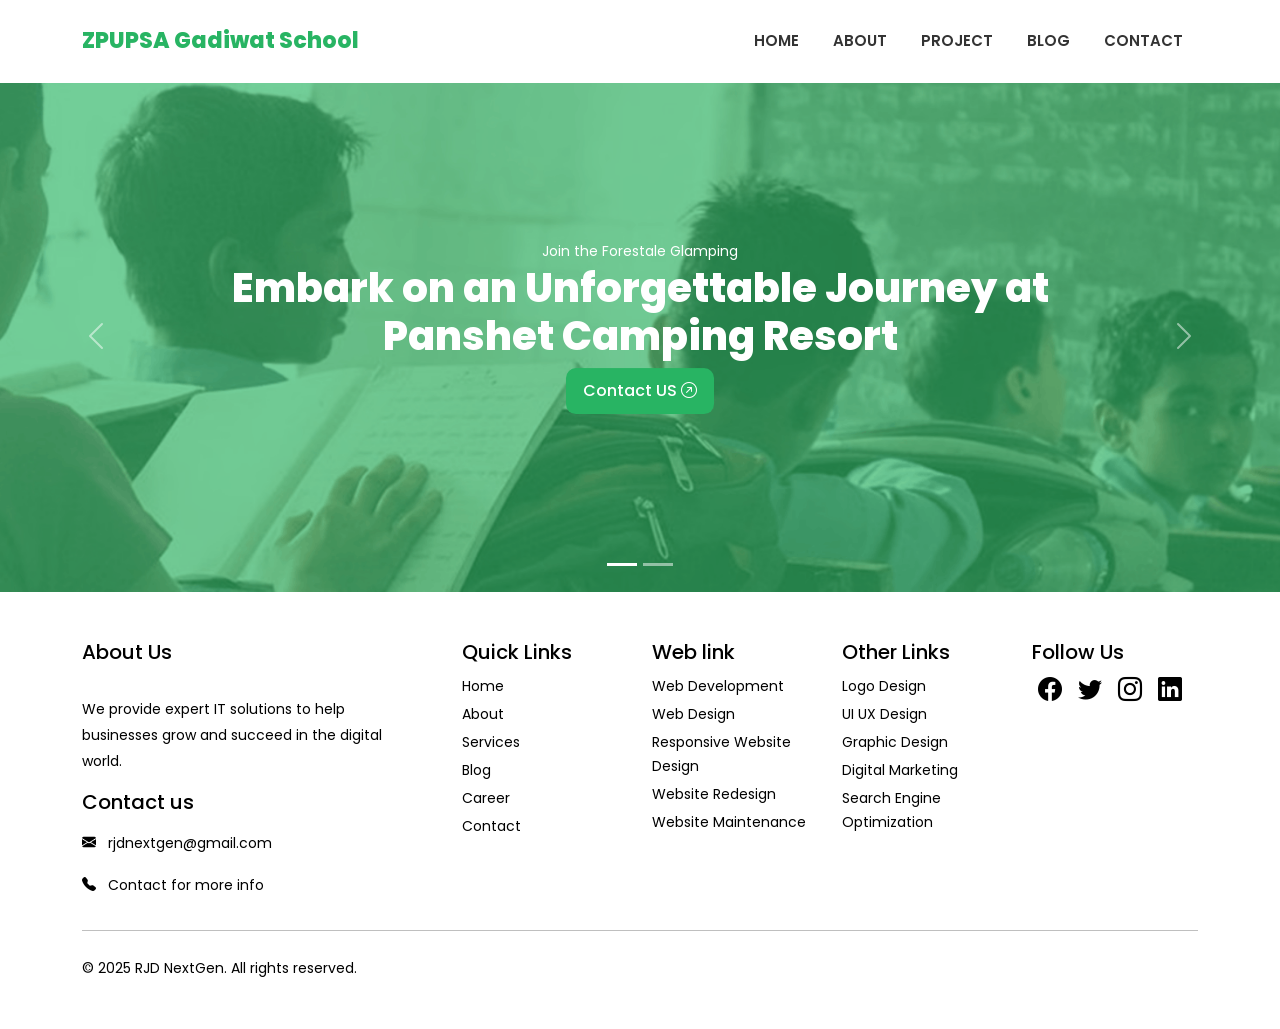
==== index.html @ d5bcd862 "index page design index page design" ====
<!DOCTYPE html>
<html lang="en">

<head>
    <meta charset="UTF-8">
    <meta name="viewport" content="width=device-width, initial-scale=1.0">

    <!-- SEO Meta Tags -->
    <title>RJD Nextgen - Creative Web Design & Development Company</title>
    <meta name="description" content="RJD Nextgen offers expert web design, development, SEO, digital marketing, and UI/UX services to grow your business online.">
    <meta name="keywords" content="RJD Nextgen, Web Design, Web Development, UI UX Design, SEO, Digital Marketing, Responsive Website, Website Redesign, Logo Design, Graphic Design">
    <meta name="author" content="RJD Nextgen">

    <!-- Open Graph Meta (Facebook, LinkedIn) -->
    <meta property="og:title" content="RJD Nextgen - Creative Web Design & Development Company">
    <meta property="og:description" content="We help brands grow online with responsive websites, SEO, and modern design.">
    <meta property="og:image" content="https://yourdomain.com/images/og-image.jpg"> <!-- Replace with actual image URL -->
    <meta property="og:url" content="https://yourdomain.com/">
    <meta property="og:type" content="website">

    <!-- Favicon (Basic) -->
    <link rel="icon" href="images/favicon.png" type="image/x-icon">
    <link href="https://cdn.jsdelivr.net/npm/bootstrap@5.0.2/dist/css/bootstrap.min.css" rel="stylesheet"
        integrity="sha384-EVSTQN3/azprG1Anm3QDgpJLIm9Nao0Yz1ztcQTwFspd3yD65VohhpuuCOmLASjC" crossorigin="anonymous">
    <link href="https://fonts.googleapis.com/css2?family=Poppins:wght@200;400;500;600;700&display=swap"
        rel="stylesheet">
    <link rel="stylesheet" href="https://cdnjs.cloudflare.com/ajax/libs/OwlCarousel2/2.3.4/assets/owl.carousel.min.css">
    <link rel="stylesheet"
        href="https://cdnjs.cloudflare.com/ajax/libs/OwlCarousel2/2.3.4/assets/owl.theme.default.min.css">
    <link rel="stylesheet" href="https://cdn.jsdelivr.net/npm/bootstrap-icons@1.11.3/font/bootstrap-icons.min.css">
    <link rel="stylesheet" href="https://cdn.jsdelivr.net/npm/bootstrap-icons/font/bootstrap-icons.css">

    <link rel="stylesheet" href="css/style.css">
    <link rel="stylesheet" href="css/header.css">
</head>

<body>
    
<header class="">
    <div class="site-mobile-menu site-navbar-target">
        <div class="site-mobile-menu-header">
            <div class="site-mobile-menu-close">
                <span class="icofont-close js-menu-toggle"></span>
            </div>
        </div>
        <div class="site-mobile-menu-body"></div>
    </div>

    <nav class="site-nav">
        <div class="container">
            <div class="">
                <div class="site-navigation">
                    <a href="index.php" class="logo pt-2 m-0 float-start">
                        <!-- <img src="images/logo.svg" alt="" width="220"> -->
                         <h3>ZPUPSA Gadiwat School</h3>
                    </a>

                    <ul class="js-clone-nav d-none d-lg-inline-block text-start site-menu float-end">
                        <li class=""><a href="index.php">Home</a></li>
                        <li class=""><a href="about.php">About</a></li>

                        <!-- <li class="has-children ">
                            <a href="#">Services</a>
                            <ul class="dropdown">
                                <li><a href="web-development.php">Web Development</a></li>
                                <li><a href="web-design.php">Web Design</a></li>
                                <li><a href="responsive-website-design.php">Responsive Website Design</a></li>
                                <li><a href="website-redesign.php">Website Redesign</a></li>
                                <li><a href="website-maintenance.php">Website Maintenance</a></li>
                                <li><a href="logo-design.php">Logo Design</a></li>
                                <li><a href="ui-ux-design.php">UI UX Design</a></li>
                                <li><a href="graphic-design.php">Graphic Design</a></li>
                                <li><a href="digital-marketing.php">Digital Marketing</a></li>
                                <li><a href="search-engine-optimization.php">Search Engine Optimization</a></li>
                            </ul>
                        </li> -->

                        <li class=""><a href="#">Project</a></li>
                        <li class=""><a href="blog.php">Blog</a></li>
                        <li class=""><a href="contact.php">Contact</a></li>
                    </ul>

                    <a href="#"
                        class="burger light me-auto float-end mt-1 site-menu-toggle js-menu-toggle d-inline-block d-lg-none"
                        data-toggle="collapse" data-target="#main-navbar">
                        <span></span>
                    </a>
                </div>
            </div>
        </div>
    </nav>
</header>




<section class="banner_section">
    <div id="carouselExampleDark" class="carousel" data-bs-ride="carousel">
        <div class="carousel-indicators">
            <button type="button" data-bs-target="#carouselExampleDark" data-bs-slide-to="0" class="active"
                aria-current="true" aria-label="Slide 1"></button>
            <button type="button" data-bs-target="#carouselExampleDark" data-bs-slide-to="1"
                aria-label="Slide 2"></button>
            
        </div>
        <div class="carousel-inner">
            <div class="carousel-item active" data-bs-interval="10000">
                <img src="images/banner1.png" class="d-block w-100" alt="Home Banner">
                <div class="carousel-caption d-none d-md-block">
                    <p class="text-white">Join the Forestale Glamping</p>
                    <h1 class="text-white">Embark on an Unforgettable Journey at Panshet Camping Resort</h1>

                    <a href="contact.php" class="btn  button_primary px-3">Contact US <i
                        class="bi bi-arrow-up-right-circle"></i></a>
                </div>
            </div>
            <div class="carousel-item" data-bs-interval="2000">
                <img src="images/banner2.png" class="d-block w-100" alt="Home Banner-1">
                <div class="carousel-caption d-none d-md-block">
                    <p class="text-white">Join the Forestale Glamping</p>
                    <h1 class="text-white">Discover Paradise at Panshet: Your Ultimate Camping Retreat</h1>
                    <a href="contact.php" class="btn  button_primary px-3">Contact US <i
                        class="bi bi-arrow-up-right-circle"></i></a>
                </div>
            </div>
        </div>
        <button class="carousel-control-prev" type="button" data-bs-target="#carouselExampleDark"
            data-bs-slide="prev">
            <span class="carousel-control-prev-icon" aria-hidden="true"></span>
            <span class="visually-hidden">Previous</span>
        </button>
        <button class="carousel-control-next" type="button" data-bs-target="#carouselExampleDark"
            data-bs-slide="next">
            <span class="carousel-control-next-icon" aria-hidden="true"></span>
            <span class="visually-hidden">Next</span>
        </button>
    </div>
</section>


<footer class="footer py-5">
    <div class="container">
        <div class="row">
            <!-- Footer Links -->
            <div class="col-lg-4 col-md-4 col-12">
                <h5>About Us</h5>
                <img src="images/logo.svg" alt="" width="220">
                <p>We provide expert IT solutions to help businesses grow and succeed in the digital world.</p>

                <h5 class="pt-3">Contact us</h5>
                <p class="py-2"><i class="bi bi-envelope-fill pe-2"></i> <a href="mailto:rjdnextgen@gmail.com">rjdnextgen@gmail.com</a>
                </p>
                <p class="py-2 pb-2"><i class="bi bi-telephone-fill pe-2"></i> <a href="tel:+91 8459999736">Contact for more info</a></p>
            </div>
            <div class="col-md-2">
                <h5>Quick Links</h5>
                <ul class="list-unstyled">
                    <li><a href="index.php">Home</a></li>
                    <li><a href="about.php">About</a></li>
                    <li><a href="services.php">Services</a></li>
                    <li><a href="blog.php">Blog</a></li>
                    <li><a href="#">Career</a></li>
                    <li><a href="contact.php">Contact</a></li>
                </ul>
            </div>
            <div class="col-md-2">
                <h5>Web link</h5>
                <ul class="list-unstyled">
                    <li><a href="web-development.php">Web Development</a></li>
                    <li><a href="web-design.php">Web Design</a></li>
                    <li><a href="responsive-website-design.php">Responsive Website Design</a></li>
                    <li><a href="website-redesign.php">Website Redesign</a></li>
                    <li><a href="website-maintenance.php">Website Maintenance</a></li>
                </ul>
            </div>
            <div class="col-md-2">
                <h5>Other Links</h5>
                <ul class="list-unstyled">
                    <li><a href="logo-design.php">Logo Design</a></li>
                    <li><a href="ui-ux-design.php">UI UX Design</a></li>
                    <li><a href="graphic-design.php">Graphic Design</a></li>
                    <li><a href="digital-marketing.php">Digital Marketing</a></li>
                    <li><a href="search-engine-optimization.php">Search Engine Optimization</a></li>
                </ul>
            </div>
            <!-- Social Media Icons -->
            <div class="col-lg-2 col-md-4 col-12">
                <h5>Follow Us</h5>
                <div class="social-icons">
                    <a href="https://www.facebook.com/profile.php?id=61575865891810" target="_blank"><i class="bi bi-facebook"></i></a>
                    <a href="#"><i class="bi bi-twitter"></i></a>
                    <a href="#" target="_blank"><i class="bi bi-instagram"></i></a>
                    <a href="https://www.linkedin.com/company/107048360/" target="_blank"><i class="bi bi-linkedin"></i></a>
                </div>
            </div>
        </div>
        <hr class="my-4">
        <p class="mb-0">&copy; 2025 RJD NextGen. All rights reserved.</p>
    </div>
</footer>
<a id="button" class="bi bi-chevron-double-up d-lg-block d-none show" style="text-decoration: none;"></a>
<!-- Preloader -->
<div id="overlayer"></div>
<div class="loader">
    <div class="spinner-border" role="status">
        <span class="visually-hidden">Loading...</span>
    </div>
</div>

<div class="rigth-button"><a class="btn w-100 text-white" href="https://wa.me/8087771333?text=Hello%20RJD%20Nextgen">Whatsapp</a><a href="tel:8459999736" class="w-100"><button type="button" class="btn btn-dark">Call
        us</button></a></div>


<!--End of Tawk.to Script-->


<!--End of Tawk.to Script-->

<script src="https://cdn.jsdelivr.net/npm/@popperjs/core@2.9.2/dist/umd/popper.min.js"
    integrity="sha384-IQsoLXl5PILFhosVNubq5LC7Qb9DXgDA9i+tQ8Zj3iwWAwPtgFTxbJ8NT4GN1R8p"
    crossorigin="anonymous"></script>
<script src="https://cdn.jsdelivr.net/npm/bootstrap@5.0.2/dist/js/bootstrap.min.js"
    integrity="sha384-cVKIPhGWiC2Al4u+LWgxfKTRIcfu0JTxR+EQDz/bgldoEyl4H0zUF0QKbrJ0EcQF"
    crossorigin="anonymous"></script>
<script src="https://cdnjs.cloudflare.com/ajax/libs/jquery/3.6.0/jquery.min.js"></script>
<script src="https://cdnjs.cloudflare.com/ajax/libs/OwlCarousel2/2.3.4/owl.carousel.min.js"></script>
<script src="https://cdnjs.cloudflare.com/ajax/libs/waypoints/4.0.1/jquery.waypoints.min.js"></script>

<script src="https://cdnjs.cloudflare.com/ajax/libs/waypoints/4.0.1/jquery.waypoints.min.js"></script>
<script src="https://unpkg.com/aos@2.3.1/dist/aos.js"></script>

<script type="text/javascript" src="js/counter.js"></script>
<script src="js/main.js"></script>
<script src="js/navbar.js"></script>

<script>
    AOS.init();
</script>
</body>

</html>
---- css/style.css ----
* {
    padding: 0;
    margin: 0;
    box-sizing: border-box;
}

body {
    font-family: "Poppins", sans-serif;
}

p {
    margin-bottom: 0;
    line-height: 26px;
}


section .highlight {
    color: var(--heading-color);
    font-size: 36px;
    font-weight: bold;
}

section h2 {
    font-size: 36px;
    font-weight: bold;
    color: #333;
}

:root {
    --primary-color: #28B463;
    --secondary-color: #F39C12;
    --text-color: #333;
    --bg-color: #f5f5f5;
    --heading-color: #F39C12;
}

.color_primary {
    color: var(--primary-color);
}

section a {
    color: var(--primary-color);
    font-weight: 500;
}

section a:hover {
    color: var(--text-color);
    font-weight: 500;
}
.site-navigation a{
    text-decoration: none;
    color: #28B463;
}

.site-navigation a h3{

    font-size:22px;
    font-weight: 800;
    
}



.button_primary {
    border-radius: 10px;
    background: var(--primary-color);
    color: #fff !important;
    padding: 10px 20px;
    font-weight: 500;
}

.button_primary:hover {
    background: #333;
    color: #fff !important;
    padding: 10px 20px;
    font-weight: 500;
}


.banner_section {
    background-color: #ffffff;
    padding-top: 80px;
}

.carousel-caption {
    top: 50%;
    transform: translateY(-50%);
  }

.banner_section h1 {
    font-size: 40px;
    font-weight: 800;
}

.banner_section span {
    color: #28B463;
}

.banner_section p {
    font-size: 14px;
}

.owl-item {
    height: 500px;
    display: flex;
    align-items: end;
    border-radius: 100px 100px 0 0;
}


.section_counter span {
    color: #333;
}

.section_counter .bi {
    color: var(--heading-color);
}

.section_counter .count {
    font-size: 90px;
    font-weight: 200;
}

.section_counter p {
    font-size: 18px;
}

.section_counter .border_left {
    border-left: 2px solid #ddd;
    padding: 0 80px;
}

.section_counter .bi {
    font-size: 50px;
}

.section_counter .border_left {
    justify-content: center;
}


.section_counter .count {
    line-height: 1;
}

.section_counter p {
    text-transform: capitalize;
    text-align: center;
}

.section_service img {
    object-fit: cover;
    height: 300px;
    width: 100%;
}

.section_why_choose_us {
    background: #0a223c;
    color: #fff;
}


.section_why_choose_us p {
    font-size: 16px;
}


.left_class {
    padding: 0 0 0 28px;
}


.section_why_choose_us .section-title span {
    color: var(--primary-color);
}

.section_why_choose_us .platform-box {
    background: rgba(255, 255, 255, 0.05);
    padding: 30px;
    text-align: center;
    border-radius: 10px;
    border: 2px solid rgba(255, 255, 255, 0.2);
    transition: 0.3s;
}

.section_why_choose_us .platform-box i {
    font-size: 40px;
    color: var(--primary-color);
    margin-bottom: 10px;
}

.section_why_choose_us .platform-box h4 {
    font-size: 20px;
}

.section_why_choose_us .platform-box p {
    font-size: 14px;
    color: #fff;
}

.section_why_choose_us .platform-box:hover {
    background: var(--primary-color);
    color: #fff;
    transform: scale(1.05);
}

.section_why_choose_us .platform-box:hover i {
    color: #fff;
}

.section_why_choose_us .highlight-box {
    background: var(--primary-color);
    color: #fff;
}

.section_why_choose_us .highlight-box i {
    color: #fff;
}

.section_project img {
    height: 600px;
    width: 100%;
    object-fit: cover;
}

.section_project h4 {
    font-size: 28px;
    font-weight: 400 !important;
}

.section_project .latest-tag {
    background: #f1f1f1;
    font-size: 12px;
    padding: 5px 10px;
    border-radius: 10px;
    display: inline-block;
    margin-bottom: 10px;
}

.section_project .project-card {
    border-radius: 10px;
    margin: 0 30px;
}

.section_project .project-img {
    border-radius: 10px;
    width: 100%;
}



.section_testimonial {
    background-color: #faf4ea;
    font-family: Arial, sans-serif;
}


.section_testimonial .testimonial-card {
    padding: 20px;
    border-radius: 10px;
    display: flex;
    align-items: center;
    gap: 15px;
    margin-bottom: 15px;
    border: 1px solid var(--primary-color);
}

.section_testimonial .testimonial-card:hover {
    background: var(--primary-color);
    color: #fff !important;

}

.section_testimonial .testimonial-img {
    width: 60px;
    height: 60px;
    border-radius: 10px;
    object-fit: cover;
}

.section_testimonial .quote-icon {
    background: #fff;
    padding: 8px;
    border-radius: 50%;
}

.section_testimonial .rating-card {
    background: #fff;
    padding: 15px;
    border-radius: 10px;
    width: 200px;
    text-align: center;
    box-shadow: 0 2px 5px rgba(0, 0, 0, 0.1);
}

.section_testimonial .rating-card img {
    width: 30px;
}

.section_testimonial .rating-card .stars {
    color: #ffcc00;
}

.section_blog {
    background-color: #fff;
    color: #000000;
    font-family: Arial, sans-serif;
}

.section_blog .badge-custom {
    background: rgba(255, 255, 255, 0.1);
    padding: 6px 12px;
    border-radius: 20px;
    font-size: 14px;
}

.section_blog .news-card {
    background: rgba(255, 255, 255, 0.1);
    border-radius: 10px;
    padding: 20px;
    display: flex;
    align-items: center;
    gap: 15px;
    ` margin-bottom: 15px;
}

.section_blog .news-card img {
    width: 100%;
    border-radius: 10px;
}

.section_blog .btn-custom {
    background: #007bff;
    color: #000000;
    border-radius: 20px;
    padding: 8px 16px;
    text-decoration: none;
}

.section_blog .btn-custom:hover {
    background: #0056b3;
}

.section_faq {
    background: #0a223c;
}

.section_faq .accordion-item {
    margin: 10px 0;
    border-radius: 4px;
    border: 1px solid rgba(255, 255, 255, 0.2);
    transition: 0.3s;
    background: rgba(255, 255, 255, 0.05) !important;
}

.section_faq .accordion-button {
    color: #ffffff;
    background-color: rgba(255, 255, 255, 0.05);
    box-shadow: inset 0 -1px 0 rgba(0, 0, 0, .125);
    font-size: 18px;
    font-weight: 400;
}

.accordion-button:not(.collapsed) {
    color: #ffffff;
    background-color: var(--primary-color);
    box-shadow: inset 0 -1px 0 rgba(0, 0, 0, .125);
}

.section_faq .accordion-body {
    color: #fff;
    font-size: 16px;
    font-weight: 200;
}

.section_faq .accordion-button::after {
    background-image: url("data:image/svg+xml,%3csvg xmlns='http://www.w3.org/2000/svg' viewBox='0 0 16 16' fill='currentColor'%3e%3cpath fill-rule='evenodd' d='M1.646 4.646a.5.5 0 0 1 .708 0L8 10.293l5.646-5.647a.5.5 0 0 1 .708.708l-6 6a.5.5 0 0 1-.708 0l-6-6a.5.5 0 0 1 0-.708z'/%3e%3c/svg%3e");
    transition: transform 0.3s ease;
    filter: invert(1);
    /* Makes the icon white */
}

.section_faq .accordion-button:not(.collapsed)::after {
    transform: rotate(180deg);
}

.footer {
    background-color: #ffffff;
    color: rgb(0, 0, 0);
    padding: 40px 0;
}

.footer a {
    color: rgb(0, 0, 0);
    text-decoration: none;
    font-size: 14px;
}

.footer a:hover {
    color: #f39c12;
}

.footer .list-unstyled li {
    padding: 2px 0;
}

.social-icons a {
    font-size: 24px;
    margin: 0 6px;
}

.footer p {
    font-size: 14px;
    padding-right: 20px;
}


/* ---------------------top---------------------------- */
#button {
    display: inline-block;
    background-color: var(--heading-color);
    width: 43px;
    height: 35px;
    text-align: center;
    border-radius: 4px;
    position: fixed;
    bottom: 40px;
    right: 24px;
    transition: background-color .3s,
        opacity .5s, visibility .5s;
    opacity: 0;
    visibility: hidden;
    z-index: 1000;
    color: #FFF;
}

.bi-chevron-double-up::before {
    margin-top: 10px;
}

#button:hover {
    cursor: pointer;
    background: #000;
    color: #fff;
}

#button:active {
    background-color: #ffffff;
}

#button.show {
    opacity: 1;
    visibility: visible;
}


#overlayer {
    width: 100%;
    height: 100%;
    position: fixed;
    z-index: 7100;
    background: #fff;
    top: 0;
    left: 0;
    right: 0;
    bottom: 0;
}

.loader {
    z-index: 7700;
    position: fixed;
    top: 50%;
    left: 50%;
    -webkit-transform: translate(-50%, -50%);
    -ms-transform: translate(-50%, -50%);
    transform: translate(-50%, -50%);
}


@-webkit-keyframes spinner-border {
    to {
        -webkit-transform: rotate(360deg)
            /* rtl:ignore */
        ;
        transform: rotate(360deg)
            /* rtl:ignore */
        ;
    }
}

@keyframes spinner-border {
    to {
        -webkit-transform: rotate(360deg)
            /* rtl:ignore */
        ;
        transform: rotate(360deg)
            /* rtl:ignore */
        ;
    }
}

.spinner-border {
    display: inline-block;
    width: 40px;
    height: 40px;
    vertical-align: -0.125em;
    border: 0.25em solid var(--primary-color);
    border-right-color: transparent;
    border-radius: 50%;
    -webkit-animation: 0.75s linear infinite spinner-border;
    animation: 0.75s linear infinite spinner-border;
}

.spinner-border-sm {
    width: 1rem;
    height: 1rem;
    border-width: 0.2em;
}

@-webkit-keyframes spinner-grow {
    0% {
        -webkit-transform: scale(0);
        transform: scale(0);
    }

    50% {
        opacity: 1;
        -webkit-transform: none;
        transform: none;
    }
}

@keyframes spinner-grow {
    0% {
        -webkit-transform: scale(0);
        transform: scale(0);
    }

    50% {
        opacity: 1;
        -webkit-transform: none;
        transform: none;
    }
}



/* .rigth-button {
    position: fixed;
    right: 0;
    top: 50%;
    transform: rotate(90deg);
    z-index: 9999999;
    background:var(--primary-color)
}

.rigth-button button {
    position: absolute;
    width: max-content;
    color: #fff;
    background: #000;
    font-weight: 600
} */

.rigth-button a {
    display: none
}

@media(max-width:1024px) {
    section h2 {
        font-size: 30px;
    }

    section .highlight {
        font-size: 30px;
    }

    .section_counter .border_left {
        justify-content: center;
    }

    .section_project .project-card {
        margin: 0px;
    }

    .section_counter .count {
        font-size: 50px;
        line-height: 1;
    }

    .section_counter .bi {
        font-size: 30px;
    }

    .section_counter p {
        font-size: 14px;
        text-transform: capitalize;
        text-align: center;
    }

    .section_counter .border_left {
        border-left: unset !important;
    }
    
}

@media(max-width:991px) {
    .rigth-button {
        display: flex
    }

 
    .rigth-button {
        position: fixed;
        right: 0;
        bottom: 0;
        top: unset;
        background:var(--primary-color);
        width: 100%;
        transform: unset;
        z-index: 99999
    }

    .rigth-button button {
        position: unset;
        width: 100%;
        border-radius: 0
    }

    .rigth-button a {
        display: unset
    }
}
@media(max-width:768px) {

    section h2 {
        font-size: 24px;
    }

    .section_counter .border_left {
        padding: 0 10px;
    }


    .left_class {
        padding: unset;
    }

    .banner_section h1 {
        font-size: 24px;
    }

    .owl-item {
        display: flex;
        align-items: unset;
        width: 100%;
    }

    .section_blog .news-card {
        padding: 20px 0;
        margin: 20px 0;
        display: block;
    }

    .news-card img {
        width: 100% !important;
    }

    .section_testimonial .rating-card {
        width: 100%;
    }

    .section_project img {
        object-fit: unset;
    }
    .rigth-button {
        position: fixed;
        right: 0;
        bottom: 0;
        top: unset;
        background :var(--primary-color);
        width: 100%;
        transform: unset;
        z-index: 99999
    }

    .rigth-button button {
        position: unset;
        width: 100%;
        border-radius: 0
    }

}
---- css/header.css ----
header {
    position: absolute;
    z-index: 999;
    width: 100%;

}

.animateHeader{
    animation: sdb05 1.8s;
    box-shadow: 2px 0px 8px 1px #e7a4d6a6;
    }
    @keyframes sdb05 {
    0% {
    transform: translateY(-60px);
    }
    100% {
    transform: translateY(0);
    }
    }
    
.header-fixed {
    position: fixed;
    top: 0;
    left: 0;
    width: 100%;
    box-shadow: 0 8px 6px -6px rgb(0 0 0 / 20%);
    z-index: 999;
    background: #fff;
}
.header-fixed .site-nav{
    box-shadow: 0 8px 6px -6px rgba(254, 200, 120, 0.2);
} 


.nav {
    display: -webkit-box;
    display: -ms-flexbox;
    display: flex;
    -ms-flex-wrap: wrap;
    flex-wrap: wrap;
    padding-left: 0;
    margin-bottom: 0;
    list-style: none;
}

.nav-link {
    display: block;
    padding: 0.5rem 1rem;
    color: #00204a;
    text-decoration: none;
    -webkit-transition: color 0.15s ease-in-out, background-color 0.15s ease-in-out, border-color 0.15s ease-in-out;
    -o-transition: color 0.15s ease-in-out, background-color 0.15s ease-in-out, border-color 0.15s ease-in-out;
    transition: color 0.15s ease-in-out, background-color 0.15s ease-in-out, border-color 0.15s ease-in-out;
}

@media (prefers-reduced-motion: reduce) {
    .nav-link {
        -webkit-transition: none;
        -o-transition: none;
        transition: none;
    }
}

.nav-link:hover,
.nav-link:focus {
    color: #001a3b;
}

.nav-link.disabled {
    color: #6c757d;
    pointer-events: none;
    cursor: default;
}

.nav-tabs {
    border-bottom: 1px solid #dee2e6;
}

.nav-tabs .nav-link {
    margin-bottom: -1px;
    background: none;
    border: 1px solid transparent;
    border-top-left-radius: 0.25rem;
    border-top-right-radius: 0.25rem;
}

.nav-tabs .nav-link:hover,
.nav-tabs .nav-link:focus {
    border-color: #e9ecef #e9ecef #dee2e6;
    isolation: isolate;
}

.nav-tabs .nav-link.disabled {
    color: #6c757d;
    background-color: transparent;
    border-color: transparent;
}

.nav-tabs .nav-link.active,
.nav-tabs .nav-item.show .nav-link {
    color: #495057;
    background-color: #fff;
    border-color: #dee2e6 #dee2e6 #fff;
}

.nav-tabs .dropdown-menu {
    margin-top: -1px;
    border-top-left-radius: 0;
    border-top-right-radius: 0;
}

.nav-pills .nav-link {
    background: none;
    border: 0;
    border-radius: 0.25rem;
}

.nav-pills .nav-link.active,
.nav-pills .show>.nav-link {
    color: #fff;
    background-color: #00204a;
}

.nav-fill>.nav-link,
.nav-fill .nav-item {
    -webkit-box-flex: 1;
    -ms-flex: 1 1 auto;
    flex: 1 1 auto;
    text-align: center;
}

.nav-justified>.nav-link,
.nav-justified .nav-item {
    -ms-flex-preferred-size: 0;
    flex-basis: 0;
    -webkit-box-flex: 1;
    -ms-flex-positive: 1;
    flex-grow: 1;
    text-align: center;
}

.nav-fill .nav-item .nav-link,
.nav-justified .nav-item .nav-link {
    width: 100%;
}

.tab-content>.tab-pane {
    display: none;
}

.tab-content>.active {
    display: block;
}

.navbar {
    position: relative;
    display: -webkit-box;
    display: -ms-flexbox;
    display: flex;
    -ms-flex-wrap: wrap;
    flex-wrap: wrap;
    -webkit-box-align: center;
    -ms-flex-align: center;
    align-items: center;
    -webkit-box-pack: justify;
    -ms-flex-pack: justify;
    justify-content: space-between;
    padding-top: 0.5rem;
    padding-bottom: 0.5rem;
}

.navbar>.container,
.navbar>.container-fluid,
.navbar>.container-sm,
.navbar>.container-md,
.navbar>.container-lg,
.navbar>.container-xl,
.navbar>.container-xxl {
    display: -webkit-box;
    display: -ms-flexbox;
    display: flex;
    -ms-flex-wrap: inherit;
    flex-wrap: inherit;
    -webkit-box-align: center;
    -ms-flex-align: center;
    align-items: center;
    -webkit-box-pack: justify;
    -ms-flex-pack: justify;
    justify-content: space-between;
}

.navbar-brand {
    padding-top: 0.3125rem;
    padding-bottom: 0.3125rem;
    margin-right: 1rem;
    font-size: 1.25rem;
    text-decoration: none;
    white-space: nowrap;
}

.navbar-nav {
    display: -webkit-box;
    display: -ms-flexbox;
    display: flex;
    -webkit-box-orient: vertical;
    -webkit-box-direction: normal;
    -ms-flex-direction: column;
    flex-direction: column;
    padding-left: 0;
    margin-bottom: 0;
    list-style: none;
}

.navbar-nav .nav-link {
    padding-right: 0;
    padding-left: 0;
}

.navbar-nav .dropdown-menu {
    position: static;
}

.navbar-text {
    padding-top: 0.5rem;
    padding-bottom: 0.5rem;
}

.navbar-collapse {
    -ms-flex-preferred-size: 100%;
    flex-basis: 100%;
    -webkit-box-flex: 1;
    -ms-flex-positive: 1;
    flex-grow: 1;
    -webkit-box-align: center;
    -ms-flex-align: center;
    align-items: center;
}

.navbar-toggler {
    padding: 0.25rem 0.75rem;
    font-size: 1.25rem;
    line-height: 1;
    background-color: transparent;
    border: 1px solid transparent;
    border-radius: 0.25rem;
    -webkit-transition: -webkit-box-shadow 0.15s ease-in-out;
    transition: -webkit-box-shadow 0.15s ease-in-out;
    -o-transition: box-shadow 0.15s ease-in-out;
    transition: box-shadow 0.15s ease-in-out;
    transition: box-shadow 0.15s ease-in-out, -webkit-box-shadow 0.15s ease-in-out;
}

@media (prefers-reduced-motion: reduce) {
    .navbar-toggler {
        -webkit-transition: none;
        -o-transition: none;
        transition: none;
    }
}

.navbar-toggler:hover {
    text-decoration: none;
}

.navbar-toggler:focus {
    text-decoration: none;
    outline: 0;
    -webkit-box-shadow: 0 0 0 0.25rem;
    box-shadow: 0 0 0 0.25rem;
}

.navbar-toggler-icon {
    display: inline-block;
    width: 1.5em;
    height: 1.5em;
    vertical-align: middle;
    background-repeat: no-repeat;
    background-position: center;
    background-size: 100%;
}

.navbar-nav-scroll {
    max-height: var(--bs-scroll-height, 75vh);
    overflow-y: auto;
}

@media (min-width: 576px) {
    .navbar-expand-sm {
        -ms-flex-wrap: nowrap;
        flex-wrap: nowrap;
        -webkit-box-pack: start;
        -ms-flex-pack: start;
        justify-content: flex-start;
    }

    .navbar-expand-sm .navbar-nav {
        -webkit-box-orient: horizontal;
        -webkit-box-direction: normal;
        -ms-flex-direction: row;
        flex-direction: row;
    }

    .navbar-expand-sm .navbar-nav .dropdown-menu {
        position: absolute;
    }

    .navbar-expand-sm .navbar-nav .nav-link {
        padding-right: 0.5rem;
        padding-left: 0.5rem;
    }

    .navbar-expand-sm .navbar-nav-scroll {
        overflow: visible;
    }

    .navbar-expand-sm .navbar-collapse {
        display: -webkit-box !important;
        display: -ms-flexbox !important;
        display: flex !important;
        -ms-flex-preferred-size: auto;
        flex-basis: auto;
    }

    .navbar-expand-sm .navbar-toggler {
        display: none;
    }

    .navbar-expand-sm .offcanvas-header {
        display: none;
    }

    .navbar-expand-sm .offcanvas {
        position: inherit;
        bottom: 0;
        z-index: 1000;
        -webkit-box-flex: 1;
        -ms-flex-positive: 1;
        flex-grow: 1;
        visibility: visible !important;
        background-color: transparent;
        border-right: 0;
        border-left: 0;
        -webkit-transition: none;
        -o-transition: none;
        transition: none;
        -webkit-transform: none;
        -ms-transform: none;
        transform: none;
    }

    .navbar-expand-sm .offcanvas-top,
    .navbar-expand-sm .offcanvas-bottom {
        height: auto;
        border-top: 0;
        border-bottom: 0;
    }

    .navbar-expand-sm .offcanvas-body {
        display: -webkit-box;
        display: -ms-flexbox;
        display: flex;
        -webkit-box-flex: 0;
        -ms-flex-positive: 0;
        flex-grow: 0;
        padding: 0;
        overflow-y: visible;
    }
}

@media (min-width: 768px) {
    .navbar-expand-md {
        -ms-flex-wrap: nowrap;
        flex-wrap: nowrap;
        -webkit-box-pack: start;
        -ms-flex-pack: start;
        justify-content: flex-start;
    }

    .navbar-expand-md .navbar-nav {
        -webkit-box-orient: horizontal;
        -webkit-box-direction: normal;
        -ms-flex-direction: row;
        flex-direction: row;
    }

    .navbar-expand-md .navbar-nav .dropdown-menu {
        position: absolute;
    }

    .navbar-expand-md .navbar-nav .nav-link {
        padding-right: 0.5rem;
        padding-left: 0.5rem;
    }

    .navbar-expand-md .navbar-nav-scroll {
        overflow: visible;
    }

    .navbar-expand-md .navbar-collapse {
        display: -webkit-box !important;
        display: -ms-flexbox !important;
        display: flex !important;
        -ms-flex-preferred-size: auto;
        flex-basis: auto;
    }

    .navbar-expand-md .navbar-toggler {
        display: none;
    }

    .navbar-expand-md .offcanvas-header {
        display: none;
    }

    .navbar-expand-md .offcanvas {
        position: inherit;
        bottom: 0;
        z-index: 1000;
        -webkit-box-flex: 1;
        -ms-flex-positive: 1;
        flex-grow: 1;
        visibility: visible !important;
        background-color: transparent;
        border-right: 0;
        border-left: 0;
        -webkit-transition: none;
        -o-transition: none;
        transition: none;
        -webkit-transform: none;
        -ms-transform: none;
        transform: none;
    }

    .navbar-expand-md .offcanvas-top,
    .navbar-expand-md .offcanvas-bottom {
        height: auto;
        border-top: 0;
        border-bottom: 0;
    }

    .navbar-expand-md .offcanvas-body {
        display: -webkit-box;
        display: -ms-flexbox;
        display: flex;
        -webkit-box-flex: 0;
        -ms-flex-positive: 0;
        flex-grow: 0;
        padding: 0;
        overflow-y: visible;
    }
}

@media (min-width: 992px) {
    .navbar-expand-lg {
        -ms-flex-wrap: nowrap;
        flex-wrap: nowrap;
        -webkit-box-pack: start;
        -ms-flex-pack: start;
        justify-content: flex-start;
    }

    .navbar-expand-lg .navbar-nav {
        -webkit-box-orient: horizontal;
        -webkit-box-direction: normal;
        -ms-flex-direction: row;
        flex-direction: row;
    }

    .navbar-expand-lg .navbar-nav .dropdown-menu {
        position: absolute;
    }

    .navbar-expand-lg .navbar-nav .nav-link {
        padding-right: 0.5rem;
        padding-left: 0.5rem;
    }

    .navbar-expand-lg .navbar-nav-scroll {
        overflow: visible;
    }

    .navbar-expand-lg .navbar-collapse {
        display: -webkit-box !important;
        display: -ms-flexbox !important;
        display: flex !important;
        -ms-flex-preferred-size: auto;
        flex-basis: auto;
    }

    .navbar-expand-lg .navbar-toggler {
        display: none;
    }

    .navbar-expand-lg .offcanvas-header {
        display: none;
    }

    .navbar-expand-lg .offcanvas {
        position: inherit;
        bottom: 0;
        z-index: 1000;
        -webkit-box-flex: 1;
        -ms-flex-positive: 1;
        flex-grow: 1;
        visibility: visible !important;
        background-color: transparent;
        border-right: 0;
        border-left: 0;
        -webkit-transition: none;
        -o-transition: none;
        transition: none;
        -webkit-transform: none;
        -ms-transform: none;
        transform: none;
    }

    .navbar-expand-lg .offcanvas-top,
    .navbar-expand-lg .offcanvas-bottom {
        height: auto;
        border-top: 0;
        border-bottom: 0;
    }

    .navbar-expand-lg .offcanvas-body {
        display: -webkit-box;
        display: -ms-flexbox;
        display: flex;
        -webkit-box-flex: 0;
        -ms-flex-positive: 0;
        flex-grow: 0;
        padding: 0;
        overflow-y: visible;
    }
}

@media (min-width: 1200px) {
    .navbar-expand-xl {
        -ms-flex-wrap: nowrap;
        flex-wrap: nowrap;
        -webkit-box-pack: start;
        -ms-flex-pack: start;
        justify-content: flex-start;
    }

    .navbar-expand-xl .navbar-nav {
        -webkit-box-orient: horizontal;
        -webkit-box-direction: normal;
        -ms-flex-direction: row;
        flex-direction: row;
    }

    .navbar-expand-xl .navbar-nav .dropdown-menu {
        position: absolute;
    }

    .navbar-expand-xl .navbar-nav .nav-link {
        padding-right: 0.5rem;
        padding-left: 0.5rem;
    }

    .navbar-expand-xl .navbar-nav-scroll {
        overflow: visible;
    }

    .navbar-expand-xl .navbar-collapse {
        display: -webkit-box !important;
        display: -ms-flexbox !important;
        display: flex !important;
        -ms-flex-preferred-size: auto;
        flex-basis: auto;
    }

    .navbar-expand-xl .navbar-toggler {
        display: none;
    }

    .navbar-expand-xl .offcanvas-header {
        display: none;
    }

    .navbar-expand-xl .offcanvas {
        position: inherit;
        bottom: 0;
        z-index: 1000;
        -webkit-box-flex: 1;
        -ms-flex-positive: 1;
        flex-grow: 1;
        visibility: visible !important;
        background-color: transparent;
        border-right: 0;
        border-left: 0;
        -webkit-transition: none;
        -o-transition: none;
        transition: none;
        -webkit-transform: none;
        -ms-transform: none;
        transform: none;
    }

    .navbar-expand-xl .offcanvas-top,
    .navbar-expand-xl .offcanvas-bottom {
        height: auto;
        border-top: 0;
        border-bottom: 0;
    }

    .navbar-expand-xl .offcanvas-body {
        display: -webkit-box;
        display: -ms-flexbox;
        display: flex;
        -webkit-box-flex: 0;
        -ms-flex-positive: 0;
        flex-grow: 0;
        padding: 0;
        overflow-y: visible;
    }
}

@media (min-width: 1400px) {
    .navbar-expand-xxl {
        -ms-flex-wrap: nowrap;
        flex-wrap: nowrap;
        -webkit-box-pack: start;
        -ms-flex-pack: start;
        justify-content: flex-start;
    }

    .navbar-expand-xxl .navbar-nav {
        -webkit-box-orient: horizontal;
        -webkit-box-direction: normal;
        -ms-flex-direction: row;
        flex-direction: row;
    }

    .navbar-expand-xxl .navbar-nav .dropdown-menu {
        position: absolute;
    }

    .navbar-expand-xxl .navbar-nav .nav-link {
        padding-right: 0.5rem;
        padding-left: 0.5rem;
    }

    .navbar-expand-xxl .navbar-nav-scroll {
        overflow: visible;
    }

    .navbar-expand-xxl .navbar-collapse {
        display: -webkit-box !important;
        display: -ms-flexbox !important;
        display: flex !important;
        -ms-flex-preferred-size: auto;
        flex-basis: auto;
    }

    .navbar-expand-xxl .navbar-toggler {
        display: none;
    }

    .navbar-expand-xxl .offcanvas-header {
        display: none;
    }

    .navbar-expand-xxl .offcanvas {
        position: inherit;
        bottom: 0;
        z-index: 1000;
        -webkit-box-flex: 1;
        -ms-flex-positive: 1;
        flex-grow: 1;
        visibility: visible !important;
        background-color: transparent;
        border-right: 0;
        border-left: 0;
        -webkit-transition: none;
        -o-transition: none;
        transition: none;
        -webkit-transform: none;
        -ms-transform: none;
        transform: none;
    }

    .navbar-expand-xxl .offcanvas-top,
    .navbar-expand-xxl .offcanvas-bottom {
        height: auto;
        border-top: 0;
        border-bottom: 0;
    }

    .navbar-expand-xxl .offcanvas-body {
        display: -webkit-box;
        display: -ms-flexbox;
        display: flex;
        -webkit-box-flex: 0;
        -ms-flex-positive: 0;
        flex-grow: 0;
        padding: 0;
        overflow-y: visible;
    }
}

.navbar-expand {
    -ms-flex-wrap: nowrap;
    flex-wrap: nowrap;
    -webkit-box-pack: start;
    -ms-flex-pack: start;
    justify-content: flex-start;
}

.navbar-expand .navbar-nav {
    -webkit-box-orient: horizontal;
    -webkit-box-direction: normal;
    -ms-flex-direction: row;
    flex-direction: row;
}

.navbar-expand .navbar-nav .dropdown-menu {
    position: absolute;
}

.navbar-expand .navbar-nav .nav-link {
    padding-right: 0.5rem;
    padding-left: 0.5rem;
}

.navbar-expand .navbar-nav-scroll {
    overflow: visible;
}

.navbar-expand .navbar-collapse {
    display: -webkit-box !important;
    display: -ms-flexbox !important;
    display: flex !important;
    -ms-flex-preferred-size: auto;
    flex-basis: auto;
}

.navbar-expand .navbar-toggler {
    display: none;
}

.navbar-expand .offcanvas-header {
    display: none;
}

.navbar-expand .offcanvas {
    position: inherit;
    bottom: 0;
    z-index: 1000;
    -webkit-box-flex: 1;
    -ms-flex-positive: 1;
    flex-grow: 1;
    visibility: visible !important;
    background-color: transparent;
    border-right: 0;
    border-left: 0;
    -webkit-transition: none;
    -o-transition: none;
    transition: none;
    -webkit-transform: none;
    -ms-transform: none;
    transform: none;
}

.navbar-expand .offcanvas-top,
.navbar-expand .offcanvas-bottom {
    height: auto;
    border-top: 0;
    border-bottom: 0;
}

.navbar-expand .offcanvas-body {
    display: -webkit-box;
    display: -ms-flexbox;
    display: flex;
    -webkit-box-flex: 0;
    -ms-flex-positive: 0;
    flex-grow: 0;
    padding: 0;
    overflow-y: visible;
}

.navbar-light .navbar-brand {
    color: rgba(0, 0, 0, 0.9);
}

.navbar-light .navbar-brand:hover,
.navbar-light .navbar-brand:focus {
    color: rgba(0, 0, 0, 0.9);
}

.navbar-light .navbar-nav .nav-link {
    color: rgba(0, 0, 0, 0.55);
}

.navbar-light .navbar-nav .nav-link:hover,
.navbar-light .navbar-nav .nav-link:focus {
    color: rgba(0, 0, 0, 0.7);
}

.navbar-light .navbar-nav .nav-link.disabled {
    color: rgba(0, 0, 0, 0.3);
}

.navbar-light .navbar-nav .show>.nav-link,
.navbar-light .navbar-nav .nav-link.active {
    color: rgba(0, 0, 0, 0.9);
}

.navbar-light .navbar-toggler {
    color: rgba(0, 0, 0, 0.55);
    border-color: rgba(0, 0, 0, 0.1);
}

.navbar-light .navbar-toggler-icon {
    background-image: url("data:image/svg+xml,%3csvg xmlns='http://www.w3.org/2000/svg' viewBox='0 0 30 30'%3e%3cpath stroke='rgba%280, 0, 0, 0.55%29' stroke-linecap='round' stroke-miterlimit='10' stroke-width='2' d='M4 7h22M4 15h22M4 23h22'/%3e%3c/svg%3e");
}

.navbar-light .navbar-text {
    color: rgba(0, 0, 0, 0.55);
}

.navbar-light .navbar-text a,
.navbar-light .navbar-text a:hover,
.navbar-light .navbar-text a:focus {
    color: rgba(0, 0, 0, 0.9);
}

.navbar-dark .navbar-brand {
    color: #fff;
}

.navbar-dark .navbar-brand:hover,
.navbar-dark .navbar-brand:focus {
    color: #fff;
}

.navbar-dark .navbar-nav .nav-link {
    color: rgba(255, 255, 255, 0.55);
}

.navbar-dark .navbar-nav .nav-link:hover,
.navbar-dark .navbar-nav .nav-link:focus {
    color: rgba(255, 255, 255, 0.75);
}

.navbar-dark .navbar-nav .nav-link.disabled {
    color: rgba(255, 255, 255, 0.25);
}

.navbar-dark .navbar-nav .show>.nav-link,
.navbar-dark .navbar-nav .nav-link.active {
    color: #fff;
}

.navbar-dark .navbar-toggler {
    color: rgba(255, 255, 255, 0.55);
    border-color: rgba(255, 255, 255, 0.1);
}

.navbar-dark .navbar-toggler-icon {
    background-image: url("data:image/svg+xml,%3csvg xmlns='http://www.w3.org/2000/svg' viewBox='0 0 30 30'%3e%3cpath stroke='rgba%28255, 255, 255, 0.55%29' stroke-linecap='round' stroke-miterlimit='10' stroke-width='2' d='M4 7h22M4 15h22M4 23h22'/%3e%3c/svg%3e");
}

.navbar-dark .navbar-text {
    color: rgba(255, 255, 255, 0.55);
}

.navbar-dark .navbar-text a,
.navbar-dark .navbar-text a:hover,
.navbar-dark .navbar-text a:focus {
    color: #fff;
}



:root {
    --primary-color: #28B463;
    --secondary-color: #F39C12;
    --text-color: #333;
    --bg-color: #f5f5f5;
    --heading-color: #F39C12;
}
.site-nav {
    padding-top: 20px;
    padding-bottom: 20px;
    position: absolute;
    top: 0;
    z-index: 9;
    width: 100%;
    background-color: #fff;
}

.site-nav h1,
.site-nav .h1 {
    margin: 0;
    padding: 0;
    font-size: 24px;
}

.site-nav .site-navigation .site-menu {
    margin-bottom: 0;
}

.site-nav .site-navigation .site-menu>li {
    display: inline-block;
}

.site-nav .site-navigation .site-menu>li>a {
    font-size: 15px;
    padding: 10px 15px;
    font-weight: 600;
    display: inline-block;
    text-decoration: none !important;
    color: #333;
    text-transform: uppercase;
}
.site-nav .site-navigation .site-menu>li>a:hover {
    color: #333;
}

.site-nav .site-navigation .site-menu>li.cta-button a {
    padding: 6px 20px;
    border: 2px solid rgba(0, 0, 0, 0.1);
    color: #000;
    border-radius: 30px;
}

.site-nav .site-navigation .site-menu>li.cta-button a:hover {
    color: #000;
    background: #00204a;
    border-color: #00204a;
}

.site-nav .site-navigation .site-menu>li.active>a {
    color:var(--primary-color);
}

.site-nav .site-navigation .site-menu .has-children {
    position: relative;
}

.site-nav .site-navigation .site-menu .has-children>a {
    position: relative;
    padding-right: 20px;
}

.site-nav .site-navigation .site-menu .has-children>a:before {
    content: "";
    position: absolute;
    font-size: 14px;
    z-index: 20;
    top: 50%;
    right: 0;
    -webkit-transform: translateY(-50%);
    -ms-transform: translateY(-50%);
    transform: translateY(-50%);
    -webkit-transition: .3s all ease;
    -o-transition: .3s all ease;
    transition: .3s all ease;
    display: inline-block;
    width: 16px;
    height: 16px;
    background-color: currentColor; /* Inherits parent color */
    mask: url('data:image/svg+xml;utf8,<svg xmlns="http://www.w3.org/2000/svg" width="16" height="16" fill=\'currentColor\' viewBox=\'0 0 16 16\'><path fill-rule=\'evenodd\' d=\'M1.646 4.646a.5.5 0 0 1 .708 0L8 10.293l5.646-5.647a.5.5 0 0 1 .708.708l-6 6a.5.5 0 0 1-.708 0l-6-6a.5.5 0 0 1 0-.708\'/></svg>');
    -webkit-mask: url('data:image/svg+xml;utf8,<svg xmlns="http://www.w3.org/2000/svg" width="16" height="16" fill=\'currentColor\' viewBox=\'0 0 16 16\'><path fill-rule=\'evenodd\' d=\'M1.646 4.646a.5.5 0 0 1 .708 0L8 10.293l5.646-5.647a.5.5 0 0 1 .708.708l-6 6a.5.5 0 0 1-.708 0l-6-6a.5.5 0 0 1 0-.708\'/></svg>');
}


.site-nav .site-navigation .site-menu .has-children:hover > a:before {
    transform: translateY(-50%) rotate(-180deg);
  }


.site-nav .site-navigation .site-menu .has-children .dropdown {
    visibility: hidden;
    opacity: 0;
    top: 100%;
    z-index: 999;
    position: absolute;
    text-align: left;
    -webkit-box-shadow: 0 2px 10px -2px rgba(0, 0, 0, 0.1);
    box-shadow: 0 2px 10px -2px rgba(0, 0, 0, 0.1);
    padding: 20px 0;
    margin-top: 20px;
    margin-left: 0px;
    background: #fff;
    -webkit-transition: 0.2s 0s;
    -o-transition: 0.2s 0s;
    transition: 0.2s 0s;
}

.site-nav .site-navigation .site-menu .has-children .dropdown.arrow-top {
    position: absolute;
}

.site-nav .site-navigation .site-menu .has-children .dropdown.arrow-top:before {
    display: none;
    bottom: 100%;
    left: 20%;
    border: solid transparent;
    content: " ";
    height: 0;
    width: 0;
    position: absolute;
    pointer-events: none;
}

.site-nav .site-navigation .site-menu .has-children .dropdown.arrow-top:before {
    display: none;
    border-color: rgba(136, 183, 213, 0);
    border-bottom-color: #fff;
    border-width: 10px;
    margin-left: -10px;
}

.site-nav .site-navigation .site-menu .has-children .dropdown a {
    font-size: 14px;
    text-transform: none;
    letter-spacing: normal;
    -webkit-transition: 0s all;
    -o-transition: 0s all;
    transition: 0s all;
    color: #000;
}

.site-nav .site-navigation .site-menu .has-children .dropdown .active a {
    color: #00204a !important;
}

.site-nav .site-navigation .site-menu .has-children .dropdown>li {
    list-style: none;
    padding: 0;
    margin: 0;
    min-width: 180px;
}

.site-nav .site-navigation .site-menu .has-children .dropdown>li>a {
    padding: 5px 20px;
    display: block;
}

.site-nav .site-navigation .site-menu .has-children .dropdown>li>a:hover {
    color: var(--primary-color);
}

.site-nav .site-navigation .site-menu .has-children .dropdown>li.has-children>a:before {
    content: "\e315";
    right: 20px;
}

.site-nav .site-navigation .site-menu .has-children .dropdown>li.has-children>.dropdown,
.site-nav .site-navigation .site-menu .has-children .dropdown>li.has-children>ul {
    left: 100%;
    top: 0;
}

.site-nav .site-navigation .site-menu .has-children .dropdown>li.has-children>.dropdown li a:hover,
.site-nav .site-navigation .site-menu .has-children .dropdown>li.has-children>ul li a:hover {
    color: #00204a;
}

.site-nav .site-navigation .site-menu .has-children .dropdown>li.has-children:hover>a,
.site-nav .site-navigation .site-menu .has-children .dropdown>li.has-children:active>a,
.site-nav .site-navigation .site-menu .has-children .dropdown>li.has-children:focus>a {
    color: #00204a;
}

.site-nav .site-navigation .site-menu .has-children:hover>a,
.site-nav .site-navigation .site-menu .has-children:focus>a,
.site-nav .site-navigation .site-menu .has-children:active>a {
    color:var(--primary-color);
}

.site-nav .site-navigation .site-menu .has-children:hover,
.site-nav .site-navigation .site-menu .has-children:focus,
.site-nav .site-navigation .site-menu .has-children:active {
    cursor: pointer;
}

.site-nav .site-navigation .site-menu .has-children:hover>.dropdown,
.site-nav .site-navigation .site-menu .has-children:focus>.dropdown,
.site-nav .site-navigation .site-menu .has-children:active>.dropdown {
    -webkit-transition-delay: 0s;
    -o-transition-delay: 0s;
    transition-delay: 0s;
    margin-top: 0px;
    visibility: visible;
    opacity: 1;
    width: max-content;
}

.site-mobile-menu-close {
    display: block;
    position: relative;
    height: 30px;
    width: 30px;
    z-index: 99;
    cursor: pointer;
    top: -20px;
}

.site-mobile-menu-close>span {
    cursor: pointer;
    display: block;
    position: absolute;
    height: 30px;
    width: 30px;
}

.site-mobile-menu-close>span:before,
.site-mobile-menu-close>span:after {
    position: absolute;
    content: "";
    width: 2px;
    height: 30px;
    background: #000;
}

.site-mobile-menu-close>span:before {
    -webkit-transform: rotate(45deg);
    -ms-transform: rotate(45deg);
    transform: rotate(45deg);
}

.site-mobile-menu-close>span:after {
    -webkit-transform: rotate(-45deg);
    -ms-transform: rotate(-45deg);
    transform: rotate(-45deg);
}

.site-mobile-menu {
    width: 300px;
    position: fixed;
    right: 0;
    z-index: 2000;
    padding-top: 20px;
    background: #fff;
    height: calc(100vh);
    -webkit-transform: translateX(100%);
    -ms-transform: translateX(100%);
    transform: translateX(100%);
    -webkit-transition: 0.8s all cubic-bezier(0.23, 1, 0.32, 1);
    -o-transition: 0.8s all cubic-bezier(0.23, 1, 0.32, 1);
    transition: 0.8s all cubic-bezier(0.23, 1, 0.32, 1);
}

.offcanvas-menu .site-mobile-menu {
    -webkit-box-shadow: -10px 0 20px -10px rgba(0, 0, 0, 0.1);
    box-shadow: -10px 0 20px -10px rgba(0, 0, 0, 0.1);
    -webkit-transform: translateX(0%);
    -ms-transform: translateX(0%);
    transform: translateX(0%);
}

.site-mobile-menu .site-mobile-menu-header {
    width: 100%;
    float: left;
    padding-left: 20px;
    padding-right: 20px;
}

.site-mobile-menu .site-mobile-menu-header .site-mobile-menu-close {
    float: right;
    margin-top: 8px;
}

.site-mobile-menu .site-mobile-menu-header .site-mobile-menu-close span {
    font-size: 30px;
    display: inline-block;
    padding-left: 10px;
    padding-right: 0px;
    line-height: 1;
    cursor: pointer;
    -webkit-transition: .3s all ease;
    -o-transition: .3s all ease;
    transition: .3s all ease;
}

.site-mobile-menu .site-mobile-menu-header .site-mobile-menu-logo {
    float: left;
    margin-top: 10px;
    margin-left: 0px;
}

.site-mobile-menu .site-mobile-menu-header .site-mobile-menu-logo a {
    display: inline-block;
    text-transform: uppercase;
}

.site-mobile-menu .site-mobile-menu-header .site-mobile-menu-logo a img {
    max-width: 70px;
}

.site-mobile-menu .site-mobile-menu-header .site-mobile-menu-logo a:hover {
    text-decoration: none;
}

.site-mobile-menu .site-mobile-menu-body {
    overflow-y: scroll;
    -webkit-overflow-scrolling: touch;
    position: relative;
    padding: 0 20px 20px 20px;
    height: calc(100vh - 52px);
    padding-bottom: 150px;
}

.site-mobile-menu .site-nav-wrap {
    padding: 0;
    margin: 0;
    list-style: none;
    position: relative;
}

.site-mobile-menu .site-nav-wrap a {
    padding: 5px 20px;
    display: block;
    position: relative;
    color: #000;
}

.site-mobile-menu .site-nav-wrap a:hover {
    color: #00204a;
}

.site-mobile-menu .site-nav-wrap li {
    position: relative;
    display: block;
}

.site-mobile-menu .site-nav-wrap li.active>a {
    color: #00204a;
}

.site-mobile-menu .site-nav-wrap .arrow-collapse {
    position: absolute;
    right: 0px;
    top: 0px;
    z-index: 20;
    width: 36px;
    height: 36px;
    text-align: center;
    cursor: pointer;
    border-radius: 50%;
    border: 1px solid #f8f9fa;
}

.site-mobile-menu .site-nav-wrap .arrow-collapse:before {
    content: "";
    position: absolute;
    font-size: 14px;
    z-index: 20;
    top: 50%;
    left: 50%;
    -webkit-transform: translate(-50%, -50%) rotate(-180deg);
    -ms-transform: translate(-50%, -50%) rotate(-180deg);
    transform: translate(-50%, -50%) rotate(-180deg);
    -webkit-transition: .3s all ease;
    -o-transition: .3s all ease;
    transition: .3s all ease;
    display: inline-block;
    width: 16px;
    height: 16px;
    background-color: currentColor; /* Inherits parent color */
    mask: url('data:image/svg+xml;utf8,<svg xmlns="http://www.w3.org/2000/svg" width="16" height="16" fill=\'currentColor\' viewBox=\'0 0 16 16\'><path fill-rule=\'evenodd\' d=\'M1.646 4.646a.5.5 0 0 1 .708 0L8 10.293l5.646-5.647a.5.5 0 0 1 .708.708l-6 6a.5.5 0 0 1-.708 0l-6-6a.5.5 0 0 1 0-.708\'/></svg>');
    -webkit-mask: url('data:image/svg+xml;utf8,<svg xmlns="http://www.w3.org/2000/svg" width="16" height="16" fill=\'currentColor\' viewBox=\'0 0 16 16\'><path fill-rule=\'evenodd\' d=\'M1.646 4.646a.5.5 0 0 1 .708 0L8 10.293l5.646-5.647a.5.5 0 0 1 .708.708l-6 6a.5.5 0 0 1-.708 0l-6-6a.5.5 0 0 1 0-.708\'/></svg>');
  }

.site-mobile-menu .site-nav-wrap .arrow-collapse.collapsed:before {
    -webkit-transform: translate(-50%, -50%);
    -ms-transform: translate(-50%, -50%);
    transform: translate(-50%, -50%);
}

.site-mobile-menu .site-nav-wrap>li {
    display: block;
    position: relative;
    float: left;
    width: 100%;
}

.site-mobile-menu .site-nav-wrap>li>a {
    padding-left: 20px;
    font-size: 14px;
}

.site-mobile-menu .site-nav-wrap>li>ul {
    padding: 0;
    margin: 0;
    list-style: none;
}

.site-mobile-menu .site-nav-wrap>li>ul>li {
    display: block;
}

.site-mobile-menu .site-nav-wrap>li>ul>li>a {
    padding-left: 40px;
    font-size: 14px;
}

.site-mobile-menu .site-nav-wrap>li>ul>li>ul {
    padding: 0;
    margin: 0;
}

.site-mobile-menu .site-nav-wrap>li>ul>li>ul>li {
    display: block;
}

.site-mobile-menu .site-nav-wrap>li>ul>li>ul>li>a {
    font-size: 14px;
    padding-left: 60px;
}

.sticky-wrapper {
    position: absolute;
    z-index: 100;
    width: 100%;
}

.sticky-wrapper .site-navbar {
    -webkit-transition: .3s all ease;
    -o-transition: .3s all ease;
    transition: .3s all ease;
}

.sticky-wrapper .site-navbar .site-menu-toggle {
    color: #000;
}

.sticky-wrapper .site-navbar .site-logo a {
    color: #000;
}

.sticky-wrapper .site-navbar .site-menu>li>a {
    color: rgba(0, 0, 0, 0.8) !important;
}

.sticky-wrapper .site-navbar .site-menu>li>a:hover,
.sticky-wrapper .site-navbar .site-menu>li>a.active {
    color: #000 !important;
}

.sticky-wrapper.is-sticky .burger:before,
.sticky-wrapper.is-sticky .burger span,
.sticky-wrapper.is-sticky .burger:after {
    background: #000;
    -webkit-transition: .0s all ease;
    -o-transition: .0s all ease;
    transition: .0s all ease;
}

.sticky-wrapper.is-sticky .site-navbar {
    background: #000;
    border-bottom: 1px solid transparent;
    -webkit-box-shadow: 4px 0 20px -5px rgba(0, 0, 0, 0.1);
    box-shadow: 4px 0 20px -5px rgba(0, 0, 0, 0.1);
}

.sticky-wrapper.is-sticky .site-navbar .site-logo a {
    color: #000 !important;
}

.sticky-wrapper.is-sticky .site-navbar .site-menu>li>a {
    color: #000 !important;
}

.sticky-wrapper.is-sticky .site-navbar .site-menu>li>a:hover,
.sticky-wrapper.is-sticky .site-navbar .site-menu>li>a.active {
    color: #00204a !important;
}

.sticky-wrapper.is-sticky .site-navbar .site-menu>li.active a {
    color: #00204a !important;
}

.sticky-wrapper .shrink {
    padding-top: 0px !important;
    padding-bottom: 0px !important;
}

/* Burger */
.burger {
    width: 28px;
    height: 32px;
    cursor: pointer;
    position: relative;
}

.burger.light:before,
.burger.light span,
.burger.light:after {
    background: var(--primary-color);
}

.burger:before,
.burger span,
.burger:after {
    width: 100%;
    height: 2px;
    display: block;
    background: #000;
    border-radius: 2px;
    position: absolute;
    opacity: 1;
}

.burger:before,
.burger:after {
    -webkit-transition: top 0.35s cubic-bezier(0.23, 1, 0.32, 1), opacity 0.35s cubic-bezier(0.23, 1, 0.32, 1), background-color 1.15s cubic-bezier(0.86, 0, 0.07, 1), -webkit-transform 0.35s cubic-bezier(0.23, 1, 0.32, 1);
    transition: top 0.35s cubic-bezier(0.23, 1, 0.32, 1), opacity 0.35s cubic-bezier(0.23, 1, 0.32, 1), background-color 1.15s cubic-bezier(0.86, 0, 0.07, 1), -webkit-transform 0.35s cubic-bezier(0.23, 1, 0.32, 1);
    -o-transition: top 0.35s cubic-bezier(0.23, 1, 0.32, 1), transform 0.35s cubic-bezier(0.23, 1, 0.32, 1), opacity 0.35s cubic-bezier(0.23, 1, 0.32, 1), background-color 1.15s cubic-bezier(0.86, 0, 0.07, 1);
    transition: top 0.35s cubic-bezier(0.23, 1, 0.32, 1), transform 0.35s cubic-bezier(0.23, 1, 0.32, 1), opacity 0.35s cubic-bezier(0.23, 1, 0.32, 1), background-color 1.15s cubic-bezier(0.86, 0, 0.07, 1);
    transition: top 0.35s cubic-bezier(0.23, 1, 0.32, 1), transform 0.35s cubic-bezier(0.23, 1, 0.32, 1), opacity 0.35s cubic-bezier(0.23, 1, 0.32, 1), background-color 1.15s cubic-bezier(0.86, 0, 0.07, 1), -webkit-transform 0.35s cubic-bezier(0.23, 1, 0.32, 1);
    -webkit-transition: top 0.35s cubic-bezier(0.23, 1, 0.32, 1), -webkit-transform 0.35s cubic-bezier(0.23, 1, 0.32, 1), opacity 0.35s cubic-bezier(0.23, 1, 0.32, 1), background-color 1.15s cubic-bezier(0.86, 0, 0.07, 1);
    content: "";
}

.burger:before {
    top: 4px;
}

.burger span {
    top: 15px;
}

.burger:after {
    top: 26px;
}

/* Hover */
.burger:hover:before {
    top: 7px;
}

.burger:hover:after {
    top: 23px;
}

/* Click */
.burger.active span {
    opacity: 0;
}

.burger.active:before,
.burger.active:after {
    top: 40%;
}

.burger.active:before {
    -webkit-transform: rotate(45deg);
    -moz-transform: rotate(45deg);
    filter: progid:DXImageTransform.Microsoft.BasicImage(rotation=5);
    /*for IE*/
}

.burger.active:after {
    -webkit-transform: rotate(-45deg);
    -moz-transform: rotate(-45deg);
    filter: progid:DXImageTransform.Microsoft.BasicImage(rotation=-5);
    /*for IE*/
}

.burger:focus {
    outline: none;
}
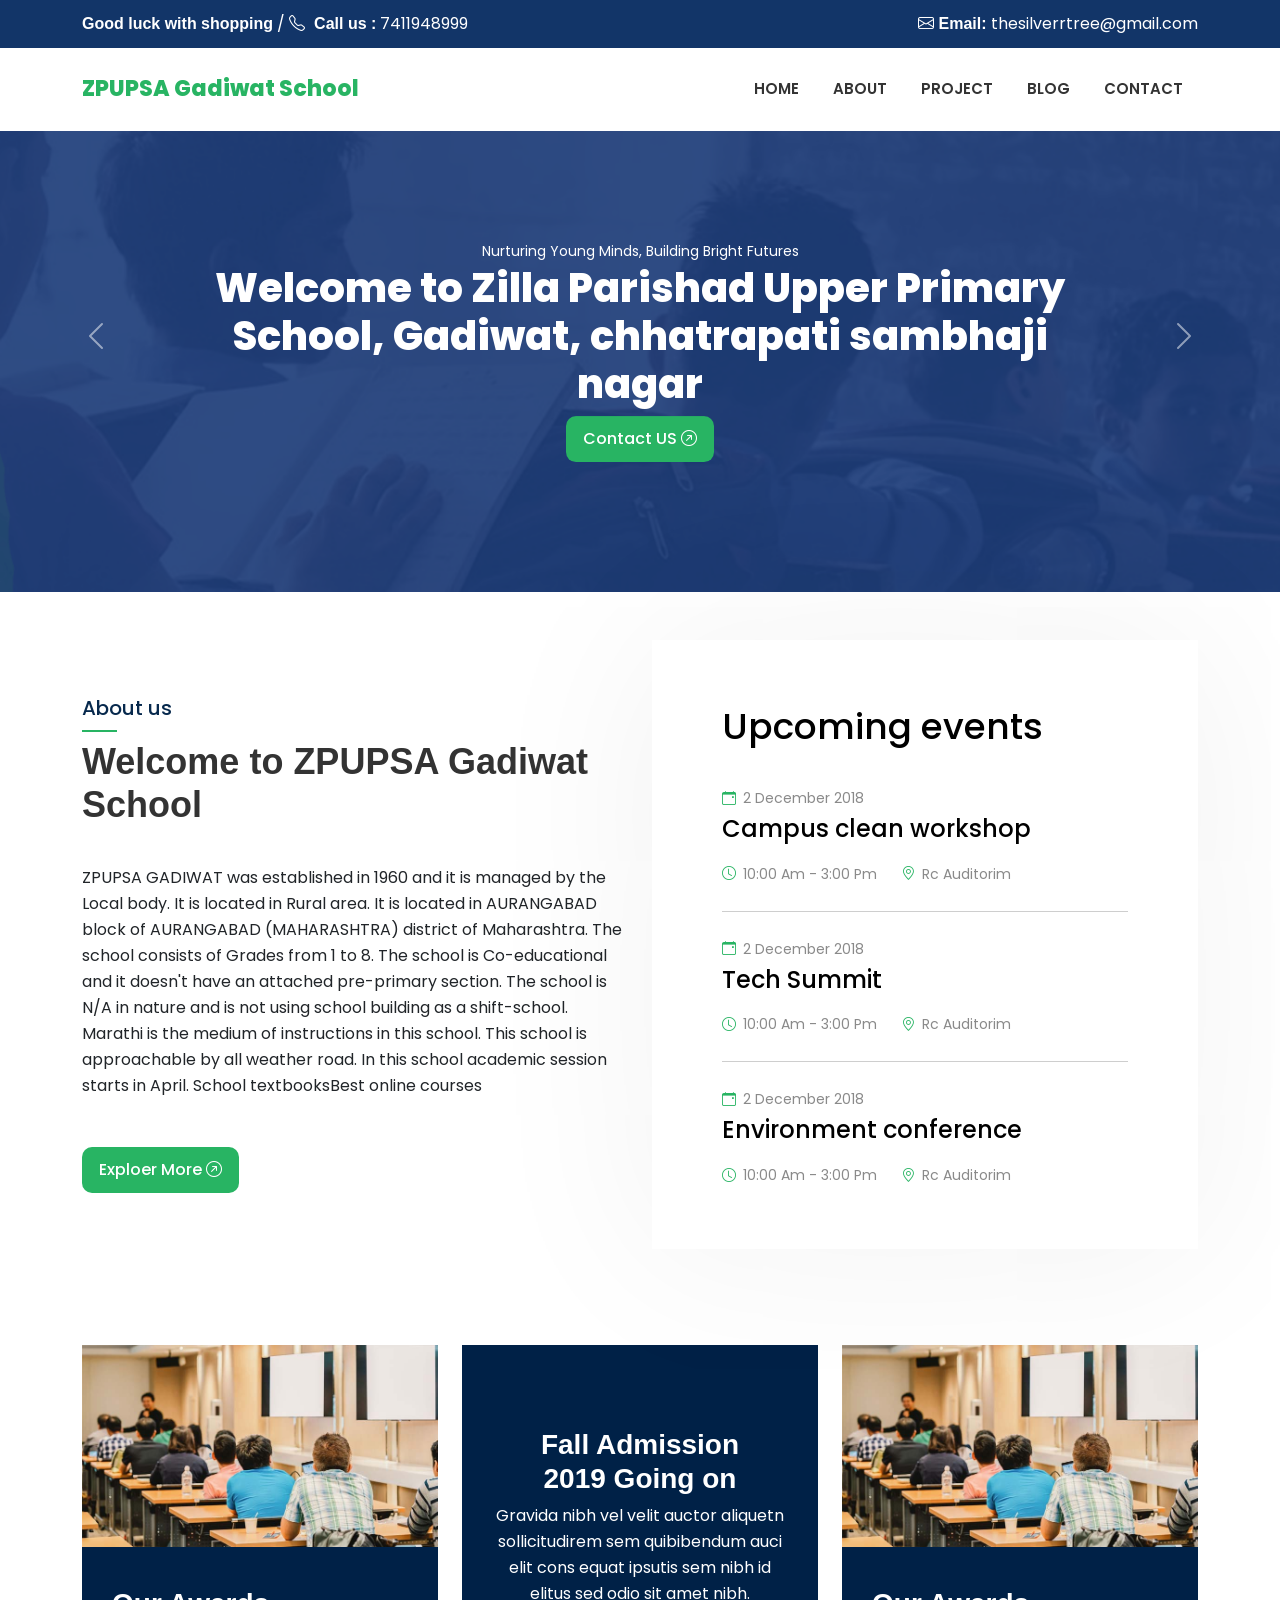
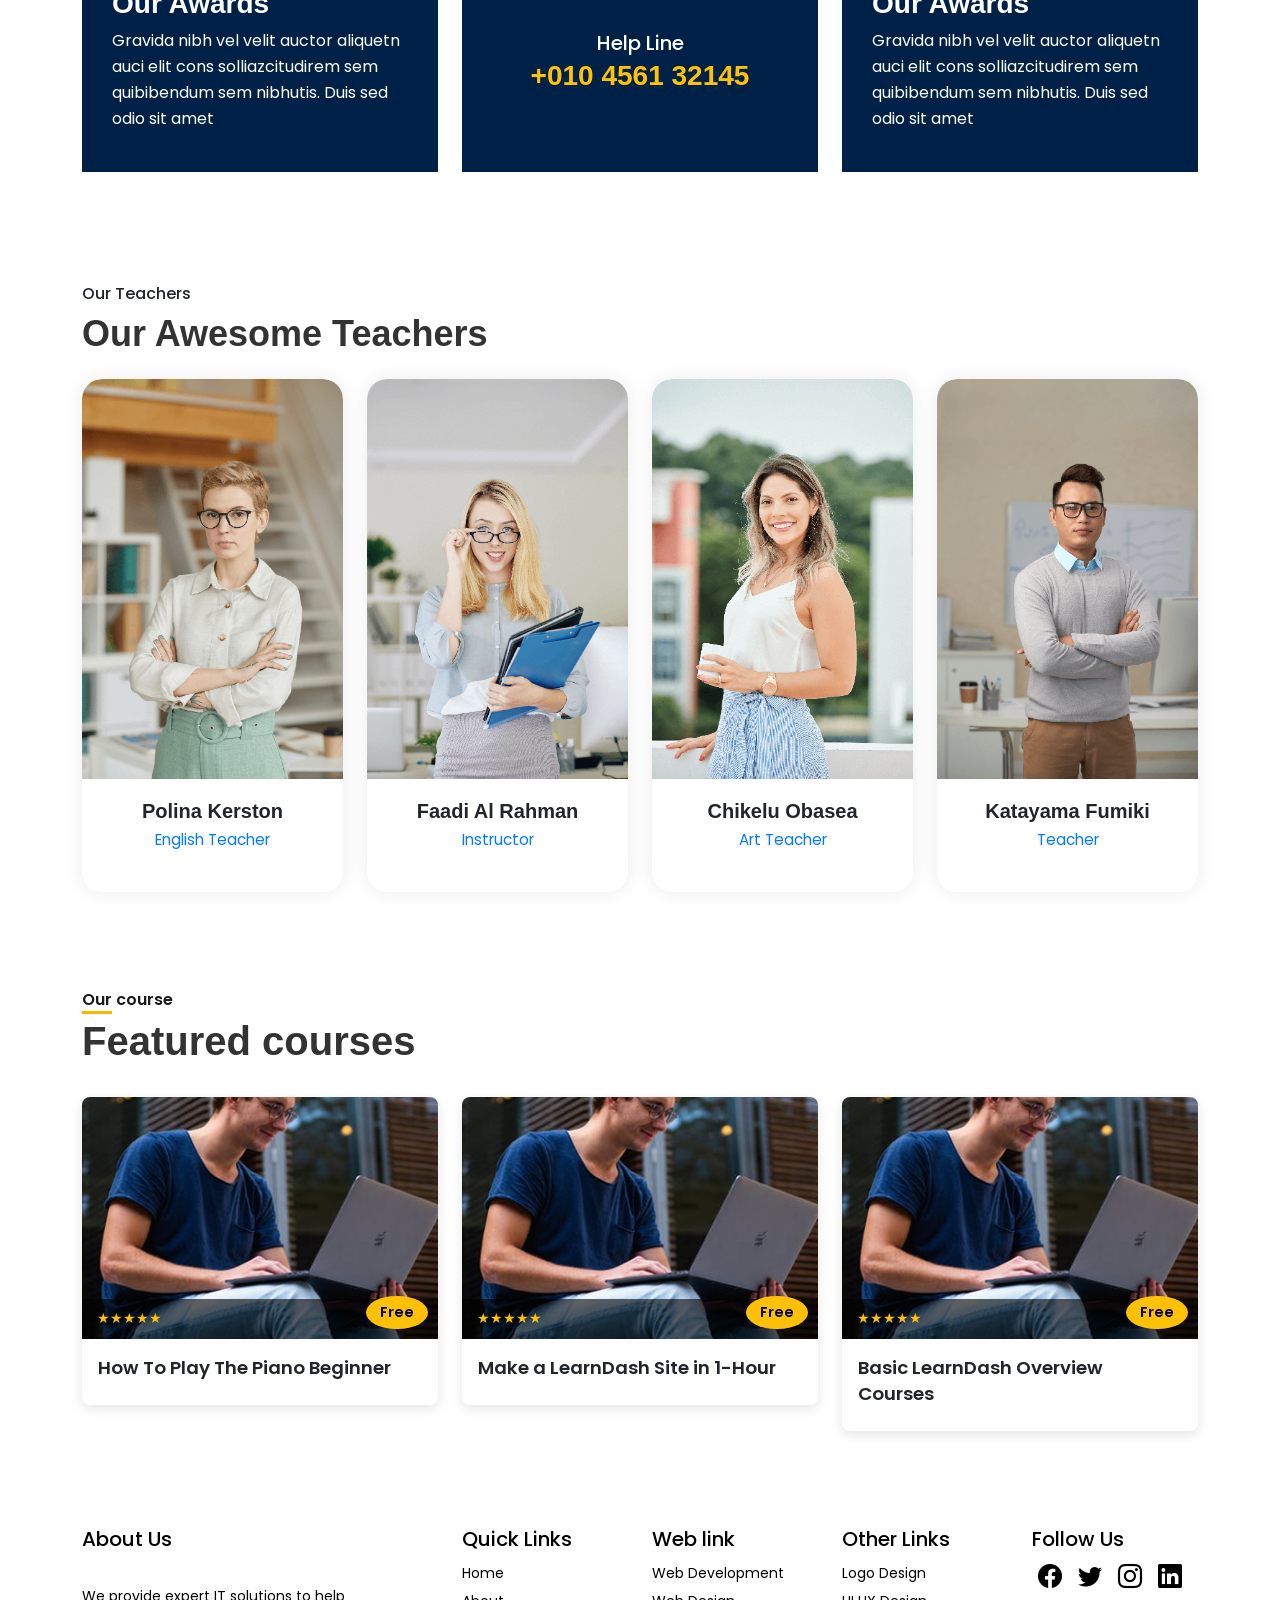
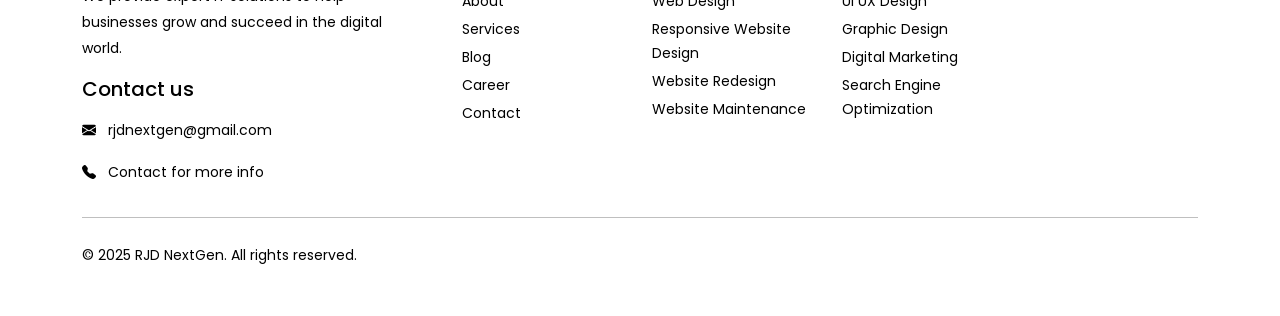
==== commit 095716b4: "index page upadate index page upadate" ====
--- a/index.html
+++ b/index.html
@@ -1,4 +1,3 @@
-
 <!DOCTYPE html>
 <html lang="en">
 
@@ -8,14 +7,18 @@
 
     <!-- SEO Meta Tags -->
     <title>RJD Nextgen - Creative Web Design & Development Company</title>
-    <meta name="description" content="RJD Nextgen offers expert web design, development, SEO, digital marketing, and UI/UX services to grow your business online.">
-    <meta name="keywords" content="RJD Nextgen, Web Design, Web Development, UI UX Design, SEO, Digital Marketing, Responsive Website, Website Redesign, Logo Design, Graphic Design">
+    <meta name="description"
+        content="RJD Nextgen offers expert web design, development, SEO, digital marketing, and UI/UX services to grow your business online.">
+    <meta name="keywords"
+        content="RJD Nextgen, Web Design, Web Development, UI UX Design, SEO, Digital Marketing, Responsive Website, Website Redesign, Logo Design, Graphic Design">
     <meta name="author" content="RJD Nextgen">
 
     <!-- Open Graph Meta (Facebook, LinkedIn) -->
     <meta property="og:title" content="RJD Nextgen - Creative Web Design & Development Company">
-    <meta property="og:description" content="We help brands grow online with responsive websites, SEO, and modern design.">
-    <meta property="og:image" content="https://yourdomain.com/images/og-image.jpg"> <!-- Replace with actual image URL -->
+    <meta property="og:description"
+        content="We help brands grow online with responsive websites, SEO, and modern design.">
+    <meta property="og:image" content="https://yourdomain.com/images/og-image.jpg">
+    <!-- Replace with actual image URL -->
     <meta property="og:url" content="https://yourdomain.com/">
     <meta property="og:type" content="website">
 
@@ -36,31 +39,52 @@
 </head>
 
 <body>
-    
-<header class="">
-    <div class="site-mobile-menu site-navbar-target">
-        <div class="site-mobile-menu-header">
-            <div class="site-mobile-menu-close">
-                <span class="icofont-close js-menu-toggle"></span>
-            </div>
-        </div>
-        <div class="site-mobile-menu-body"></div>
-    </div>
-
-    <nav class="site-nav">
-        <div class="container">
-            <div class="">
-                <div class="site-navigation">
-                    <a href="index.php" class="logo pt-2 m-0 float-start">
-                        <!-- <img src="images/logo.svg" alt="" width="220"> -->
-                         <h3>ZPUPSA Gadiwat School</h3>
-                    </a>
-
-                    <ul class="js-clone-nav d-none d-lg-inline-block text-start site-menu float-end">
-                        <li class=""><a href="index.php">Home</a></li>
-                        <li class=""><a href="about.php">About</a></li>
-
-                        <!-- <li class="has-children ">
+
+    <header class="main-header">
+        <div class="site-mobile-menu site-navbar-target">
+            <div class="site-mobile-menu-header">
+                <div class="site-mobile-menu-close">
+                    <span class="icofont-close js-menu-toggle"></span>
+                </div>
+            </div>
+            <div class="site-mobile-menu-body"></div>
+        </div>
+        <div class="top-bar d-lg-block d-none">
+            <div class="container">
+                <div class="row">
+                    <div class="col-lg-7 col-md-7 col-sm-12 text-left">
+                        <ul class="top-bar-info clearfix">
+                            <li><strong>Good luck with shopping</strong> / <i class=" bi bi-telephone"></i> <strong>Call
+                                    us :</strong> <a href="tel:7411948999">7411948999</a></li>
+                        </ul>
+                    </div>
+                    <div class="col-lg-5 col-md-2">
+                        <ul class="top-bar-info text-end">
+                            <li><i class="bi bi-envelope"></i><strong>Email: </strong> <a
+                                    href="mailto:thesilverrtree@gmail.com">thesilverrtree@gmail.com</a></li>
+                        </ul>
+                    </div>
+
+
+                </div>
+
+            </div>
+
+        </div>
+        <nav class="site-nav">
+            <div class="container">
+                <div class="">
+                    <div class="site-navigation">
+                        <a href="index.php" class="logo pt-2 m-0 float-start">
+                            <!-- <img src="images/logo.svg" alt="" width="220"> -->
+                            <h3>ZPUPSA Gadiwat School</h3>
+                        </a>
+
+                        <ul class="js-clone-nav d-none d-lg-inline-block text-start site-menu float-end">
+                            <li class=""><a href="index.php">Home</a></li>
+                            <li class=""><a href="about.php">About</a></li>
+
+                            <!-- <li class="has-children ">
                             <a href="#">Services</a>
                             <ul class="dropdown">
                                 <li><a href="web-development.php">Web Development</a></li>
@@ -76,167 +100,493 @@
                             </ul>
                         </li> -->
 
-                        <li class=""><a href="#">Project</a></li>
-                        <li class=""><a href="blog.php">Blog</a></li>
-                        <li class=""><a href="contact.php">Contact</a></li>
+                            <li class=""><a href="#">Project</a></li>
+                            <li class=""><a href="blog.php">Blog</a></li>
+                            <li class=""><a href="contact.php">Contact</a></li>
+                        </ul>
+
+                        <a href="#"
+                            class="burger light me-auto float-end mt-1 site-menu-toggle js-menu-toggle d-inline-block d-lg-none"
+                            data-toggle="collapse" data-target="#main-navbar">
+                            <span></span>
+                        </a>
+                    </div>
+                </div>
+            </div>
+        </nav>
+    </header>
+
+
+
+
+    <section class="banner_section">
+        <div id="carouselExampleDark" class="carousel" data-bs-ride="carousel">
+
+            <div class="carousel-inner">
+                <div class="carousel-item active" data-bs-interval="10000">
+                    <img src="images/banner1.png" class="d-block w-100" alt="Home Banner">
+                    <div class="carousel-caption d-none d-md-block">
+                        <p class="text-white">Nurturing Young Minds, Building Bright Futures</p>
+                        <h1 class="text-white">Welcome to Zilla Parishad Upper Primary School, Gadiwat, chhatrapati
+                            sambhaji nagar</h1>
+
+                        <a href="contact.php" class="btn  button_primary px-3">Contact US <i
+                                class="bi bi-arrow-up-right-circle"></i></a>
+                    </div>
+                </div>
+                <div class="carousel-item" data-bs-interval="2000">
+                    <img src="images/banner1.png" class="d-block w-100" alt="Home Banner-1">
+                    <div class="carousel-caption d-none d-md-block">
+                        <p class="text-white">Join the Forestale Glamping</p>
+                        <h1 class="text-white">Discover Paradise at Panshet: Your Ultimate Camping Retreat</h1>
+                        <a href="contact.php" class="btn  button_primary px-3">Contact US <i
+                                class="bi bi-arrow-up-right-circle"></i></a>
+                    </div>
+                </div>
+            </div>
+            <button class="carousel-control-prev" type="button" data-bs-target="#carouselExampleDark"
+                data-bs-slide="prev">
+                <span class="carousel-control-prev-icon" aria-hidden="true"></span>
+                <span class="visually-hidden">Previous</span>
+            </button>
+            <button class="carousel-control-next" type="button" data-bs-target="#carouselExampleDark"
+                data-bs-slide="next">
+                <span class="carousel-control-next-icon" aria-hidden="true"></span>
+                <span class="visually-hidden">Next</span>
+            </button>
+        </div>
+    </section>
+    <!-- 
+<div class="our-course-categories-two">
+        <div class="container">
+            <div class="categories_wrap">
+                <ul class="row unorderList">
+                    <li class="col-lg-3 col-md-6">
+                        <div class="categories-course">
+                            <div class="item-inner">
+                                <div class="cours-icon">
+                                    <span class="coure-icon-inner">
+                                        <i class="bi bi-person-video2" style="font-size: 2rem;"></i>
+                                    </span>
+                                </div>
+                                <div class="cours-title">
+                                    <h4>Expert teachers</h4>
+                                    <p>Lorem ipsum dolor sit amet, adipiscing elit. Vivamus nibh dolor gravida at
+                                        eleifend</p>
+                                </div>
+                            </div>
+                        </div>
+                    </li>
+                    <li class="col-lg-3 col-md-6">
+                        <div class="categories-course">
+                            <div class="item-inner">
+                                <div class="cours-icon">
+                                    <span class="coure-icon-inner">
+                                        <i class="bi bi-book-half" style="font-size: 2rem;"></i>
+                                    </span>
+                                </div>
+                                <div class="cours-title">
+                                    <h4>Quality Education</h4>
+                                    <p>Lorem ipsum dolor sit amet, adipiscing elit. Vivamus nibh dolor gravida at
+                                        eleifend</p>
+                                </div>
+                            </div>
+                        </div>
+                    </li>
+                    <li class="col-lg-3 col-md-6">
+                        <div class="categories-course">
+                            <div class="item-inner">
+                                <div class="cours-icon">
+                                    <span class="coure-icon-inner">
+                                        <i class="bi bi-headset" style="font-size: 2rem;"></i>
+                                    </span>
+                                </div>
+                                <div class="cours-title">
+                                    <h4>Life Time Support</h4>
+                                    <p>Lorem ipsum dolor sit amet, adipiscing elit. Vivamus nibh dolor gravida at
+                                        eleifend</p>
+                                </div>
+                            </div>
+                        </div>
+                    </li>
+                    <li class="col-lg-3 col-md-6">
+                        <div class="categories-course">
+                            <div class="item-inner">
+                                <div class="cours-icon">
+                                    <span class="coure-icon-inner">
+                                        <i class="bi bi-award" style="font-size: 2rem;"></i>
+                                    </span>
+                                </div>
+                                <div class="cours-title">
+                                    <h4>Scholarship News</h4>
+                                    <p>Lorem ipsum dolor sit amet, adipiscing elit. Vivamus nibh dolor gravida at
+                                        eleifend</p>
+                                </div>
+                            </div>
+                        </div>
+                    </li>
+                </ul>
+            </div>
+        </div>
+        </div> -->
+
+
+    <!-- <section class="container py-5 ">
+        <div class="row about_section">
+      
+            <div class="col-lg-6">
+                <div class="hidden_class">
+                </div>
+                <img src="images/about.png" alt="IT Solutions" class="img-fluid mt-4 w-100  px-lg-5 px-0">
+            </div>
+
+      
+            <div class="col-lg-6 pt-5">
+                <span class="badge bg-light text-dark mb-2">About Our School</span>
+                <div class="mb-4">
+                    <span class="icon-circle"></span>
+                    <h2>Our Journey</h2>
+                    <p>ZPUPSA GADIWAT was established in 1960 and it is managed by the Local body. It is located in
+                        Rural area. It is located in AURANGABAD block of AURANGABAD (MAHARASHTRA) district of
+                        Maharashtra. The school consists of Grades from 1 to 8. The school is Co-educational and it
+                        doesn't have an attached pre-primary section. The school is N/A in nature and is not using
+                        school building as a shift-school. Marathi is the medium of instructions in this school.
+                        This school is approachable by all weather road. In this school academic session starts in
+                        April. School textbooksBest online courses</p>
+                </div>
+
+                <a href="contact.php" class="btn button_primary px-3">Exploer More <i
+                        class="bi bi-arrow-up-right-circle"></i></a>
+            </div>
+        </div>
+    </section> -->
+
+    <section id="about-part" class="py-5">
+        <div class="container">
+            <div class="row about_section">
+
+
+                <div class="col-lg-6">
+                    <div class="section-title mt-50">
+                        <h5>About us</h5>
+                        <h2>Welcome to ZPUPSA Gadiwat School</h2>
+                    </div> <!-- section title -->
+                    <div class="about-cont">
+                        <p>ZPUPSA GADIWAT was established in 1960 and it is managed by the Local body. It is located
+                            in
+                            Rural area. It is located in AURANGABAD block of AURANGABAD (MAHARASHTRA) district of
+                            Maharashtra. The school consists of Grades from 1 to 8. The school is Co-educational and
+                            it
+                            doesn't have an attached pre-primary section. The school is N/A in nature and is not
+                            using
+                            school building as a shift-school. Marathi is the medium of instructions in this school.
+                            This school is approachable by all weather road. In this school academic session starts
+                            in
+                            April. School textbooksBest online courses</p>
+                        <a href="contact.php" class="btn button_primary px-3 mt-5">Exploer More <i
+                                class="bi bi-arrow-up-right-circle"></i></a>
+                    </div>
+                </div> <!-- about cont -->
+                <div class="col-lg-6">
+                    <div class="about-event mt-50">
+                        <div class="event-title">
+                            <h3>Upcoming events</h3>
+                        </div> <!-- event title -->
+                        <ul>
+                            <li>
+                                <div class="single-event">
+                                    <span><i class="bi bi-calendar-event"></i> 2 December 2018</span>
+                                    <a href="events-single.html">
+                                        <h4>Campus clean workshop</h4>
+                                    </a>
+                                    <span><i class="bi bi-clock"></i> 10:00 Am - 3:00 Pm</span>
+                                    <span><i class="bi bi-geo-alt"></i> Rc Auditorim</span>
+                                </div>
+                            </li>
+                            <li>
+                                <div class="single-event">
+                                    <span><i class="bi bi-calendar-event"></i> 2 December 2018</span>
+                                    <a href="events-single.html">
+                                        <h4>Tech Summit</h4>
+                                    </a>
+                                    <span><i class="bi bi-clock"></i> 10:00 Am - 3:00 Pm</span>
+                                    <span><i class="bi bi-geo-alt"></i> Rc Auditorim</span>
+                                </div>
+                            </li>
+                            <li>
+                                <div class="single-event">
+                                    <span><i class="bi bi-calendar-event"></i> 2 December 2018</span>
+                                    <a href="events-single.html">
+                                        <h4>Environment conference</h4>
+                                    </a>
+                                    <span><i class="bi bi-clock"></i> 10:00 Am - 3:00 Pm</span>
+                                    <span><i class="bi bi-geo-alt"></i> Rc Auditorim</span>
+                                </div>
+                            </li>
+                        </ul>
+                    </div> <!-- about event -->
+                </div>
+            </div> <!-- row -->
+        </div> <!-- container -->
+
+    </section>
+
+
+    <section class="our_award">
+
+        <div class="container my-5">
+            <div class="row g-4">
+                <!-- Left Column -->
+                <div class="col-md-4">
+                    <div class="image-box ">
+                        <img src="images/award.jpg" alt="Classroom">
+                    </div>
+                    <div class="info-box">
+                        <h3>Our Awards</h3>
+                        <p>Gravida nibh vel velit auctor aliquetn auci elit cons solliazcitudirem sem quibibendum sem
+                            nibhutis. Duis sed odio sit amet</p>
+                    </div>
+                </div>
+
+                <!-- Center Column -->
+                <div class="col-md-4">
+                    <div class="info-box full-height d-flex-center text-center">
+                        <div>
+                            <h3>Fall Admission <br> 2019 Going on</h3>
+                            <p>Gravida nibh vel velit auctor aliquetn sollicitudirem sem quibibendum auci elit cons
+                                equat ipsutis sem nibh id elitus sed odio sit amet nibh.</p>
+                            <h5 class="mt-4">Help Line</h5>
+                            <p class="helpline">+010 4561 32145</p>
+                        </div>
+                    </div>
+                </div>
+
+                <!-- Right Column -->
+                <div class="col-md-4">
+                    <div class="image-box ">
+                        <img src="images/award.jpg" alt="Student on laptop">
+                    </div>
+                    <div class="info-box">
+                        <h3>Our Awards</h3>
+                        <p>Gravida nibh vel velit auctor aliquetn auci elit cons solliazcitudirem sem quibibendum sem
+                            nibhutis. Duis sed odio sit amet</p>
+                    </div>
+                </div>
+            </div>
+        </div>
+    </section>
+    <section class="teacher_section py-5">
+        <div class="container">
+            <div class="section-heading  py-3">
+                <h6>Our Teachers</h6>
+                <h2>Our Awesome Teachers</h2>
+            </div>
+
+            <div class="row g-4">
+                <!-- Teacher 1 -->
+                <div class="col-md-3">
+                    <div class="teacher-card">
+                        <img src="images/teacher/teacher-1.jpg" alt="Polina Kerston">
+                        <div class="teacher-info">
+                            <h5>Polina Kerston</h5>
+                            <span>English Teacher</span>
+                        </div>
+                    </div>
+                </div>
+
+                <!-- Teacher 2 -->
+                <div class="col-md-3">
+                    <div class="teacher-card">
+                        <img src="images/teacher/teacher-2.jpg" alt="Faadi Al Rahman">
+                        <div class="teacher-info">
+                            <h5>Faadi Al Rahman</h5>
+                            <span>Instructor</span>
+                        </div>
+                    </div>
+                </div>
+
+                <!-- Teacher 3 -->
+                <div class="col-md-3">
+                    <div class="teacher-card">
+                        <img src="images/teacher/teacher-3.jpg" alt="Chikelu Obasea">
+                        <div class="teacher-info">
+                            <h5>Chikelu Obasea</h5>
+                            <span>Art Teacher</span>
+                        </div>
+                    </div>
+                </div>
+
+                <!-- Teacher 4 -->
+                <div class="col-md-3">
+                    <div class="teacher-card">
+                        <img src="images/teacher/teacher-4.jpg" alt="Katayama Fumiki">
+                        <div class="teacher-info">
+                            <h5>Katayama Fumiki</h5>
+                            <span>Teacher</span>
+                        </div>
+                    </div>
+                </div>
+            </div>
+        </div>
+    </section>
+    <section class="our_courses">
+        <div class="container py-5">
+            <div class="section-title">
+                <h6>Our course</h6>
+                <h2>Featured courses</h2>
+            </div>
+
+            <div class="row g-4">
+                <!-- Course 1 -->
+                <div class="col-md-4">
+                    <div class="course-card">
+                        <div class="course-img position-relative">
+                            <img src="images/cu-1.jpg" class=" w-100" alt="Course 1">
+                            <div class="author-info">
+                                <div class="stars">★★★★★</div>
+                            </div>
+                            <div class="free-badge">Free</div>
+                        </div>
+                        <p class="course-title">How To Play The Piano Beginner</p>
+                    </div>
+                </div>
+
+                <!-- Course 2 -->
+                <div class="col-md-4">
+                    <div class="course-card">
+                        <div class="course-img position-relative">
+                            <img src="images/cu-1.jpg" class="img-fluid w-100" alt="Course 2">
+                            <div class="author-info">
+
+                                <div class="stars">★★★★★</div>
+                            </div>
+                            <div class="free-badge">Free</div>
+                        </div>
+                        <p class="course-title">Make a LearnDash Site in 1-Hour</p>
+                    </div>
+                </div>
+
+                <!-- Course 3 -->
+                <div class="col-md-4">
+                    <div class="course-card">
+                        <div class="course-img position-relative">
+                            <img src="images/cu-1.jpg" class="img-fluid w-100" alt="Course 3">
+                            <div class="author-info">
+
+                                <div class="stars">★★★★★</div>
+                            </div>
+                            <div class="free-badge">Free</div>
+                        </div>
+                        <p class="course-title">Basic LearnDash Overview Courses</p>
+                    </div>
+                </div>
+            </div>
+        </div>
+    </section>
+
+
+
+
+
+    <footer class="footer py-5">
+        <div class="container">
+            <div class="row">
+                <!-- Footer Links -->
+                <div class="col-lg-4 col-md-4 col-12">
+                    <h5>About Us</h5>
+                    <img src="images/logo.svg" alt="" width="220">
+                    <p>We provide expert IT solutions to help businesses grow and succeed in the digital world.</p>
+
+                    <h5 class="pt-3">Contact us</h5>
+                    <p class="py-2"><i class="bi bi-envelope-fill pe-2"></i> <a
+                            href="mailto:rjdnextgen@gmail.com">rjdnextgen@gmail.com</a>
+                    </p>
+                    <p class="py-2 pb-2"><i class="bi bi-telephone-fill pe-2"></i> <a href="tel:+91 8459999736">Contact
+                            for more info</a></p>
+                </div>
+                <div class="col-md-2">
+                    <h5>Quick Links</h5>
+                    <ul class="list-unstyled">
+                        <li><a href="index.php">Home</a></li>
+                        <li><a href="about.php">About</a></li>
+                        <li><a href="services.php">Services</a></li>
+                        <li><a href="blog.php">Blog</a></li>
+                        <li><a href="#">Career</a></li>
+                        <li><a href="contact.php">Contact</a></li>
                     </ul>
-
-                    <a href="#"
-                        class="burger light me-auto float-end mt-1 site-menu-toggle js-menu-toggle d-inline-block d-lg-none"
-                        data-toggle="collapse" data-target="#main-navbar">
-                        <span></span>
-                    </a>
-                </div>
-            </div>
-        </div>
-    </nav>
-</header>
-
-
-
-
-<section class="banner_section">
-    <div id="carouselExampleDark" class="carousel" data-bs-ride="carousel">
-        <div class="carousel-indicators">
-            <button type="button" data-bs-target="#carouselExampleDark" data-bs-slide-to="0" class="active"
-                aria-current="true" aria-label="Slide 1"></button>
-            <button type="button" data-bs-target="#carouselExampleDark" data-bs-slide-to="1"
-                aria-label="Slide 2"></button>
-            
-        </div>
-        <div class="carousel-inner">
-            <div class="carousel-item active" data-bs-interval="10000">
-                <img src="images/banner1.png" class="d-block w-100" alt="Home Banner">
-                <div class="carousel-caption d-none d-md-block">
-                    <p class="text-white">Join the Forestale Glamping</p>
-                    <h1 class="text-white">Embark on an Unforgettable Journey at Panshet Camping Resort</h1>
-
-                    <a href="contact.php" class="btn  button_primary px-3">Contact US <i
-                        class="bi bi-arrow-up-right-circle"></i></a>
-                </div>
-            </div>
-            <div class="carousel-item" data-bs-interval="2000">
-                <img src="images/banner2.png" class="d-block w-100" alt="Home Banner-1">
-                <div class="carousel-caption d-none d-md-block">
-                    <p class="text-white">Join the Forestale Glamping</p>
-                    <h1 class="text-white">Discover Paradise at Panshet: Your Ultimate Camping Retreat</h1>
-                    <a href="contact.php" class="btn  button_primary px-3">Contact US <i
-                        class="bi bi-arrow-up-right-circle"></i></a>
-                </div>
-            </div>
-        </div>
-        <button class="carousel-control-prev" type="button" data-bs-target="#carouselExampleDark"
-            data-bs-slide="prev">
-            <span class="carousel-control-prev-icon" aria-hidden="true"></span>
-            <span class="visually-hidden">Previous</span>
-        </button>
-        <button class="carousel-control-next" type="button" data-bs-target="#carouselExampleDark"
-            data-bs-slide="next">
-            <span class="carousel-control-next-icon" aria-hidden="true"></span>
-            <span class="visually-hidden">Next</span>
-        </button>
+                </div>
+                <div class="col-md-2">
+                    <h5>Web link</h5>
+                    <ul class="list-unstyled">
+                        <li><a href="web-development.php">Web Development</a></li>
+                        <li><a href="web-design.php">Web Design</a></li>
+                        <li><a href="responsive-website-design.php">Responsive Website Design</a></li>
+                        <li><a href="website-redesign.php">Website Redesign</a></li>
+                        <li><a href="website-maintenance.php">Website Maintenance</a></li>
+                    </ul>
+                </div>
+                <div class="col-md-2">
+                    <h5>Other Links</h5>
+                    <ul class="list-unstyled">
+                        <li><a href="logo-design.php">Logo Design</a></li>
+                        <li><a href="ui-ux-design.php">UI UX Design</a></li>
+                        <li><a href="graphic-design.php">Graphic Design</a></li>
+                        <li><a href="digital-marketing.php">Digital Marketing</a></li>
+                        <li><a href="search-engine-optimization.php">Search Engine Optimization</a></li>
+                    </ul>
+                </div>
+                <!-- Social Media Icons -->
+                <div class="col-lg-2 col-md-4 col-12">
+                    <h5>Follow Us</h5>
+                    <div class="social-icons">
+                        <a href="https://www.facebook.com/profile.php?id=61575865891810" target="_blank"><i
+                                class="bi bi-facebook"></i></a>
+                        <a href="#"><i class="bi bi-twitter"></i></a>
+                        <a href="#" target="_blank"><i class="bi bi-instagram"></i></a>
+                        <a href="https://www.linkedin.com/company/107048360/" target="_blank"><i
+                                class="bi bi-linkedin"></i></a>
+                    </div>
+                </div>
+            </div>
+            <hr class="my-4">
+            <p class="mb-0">&copy; 2025 RJD NextGen. All rights reserved.</p>
+        </div>
+    </footer>
+    <a id="button" class="bi bi-chevron-double-up d-lg-block d-none show" style="text-decoration: none;"></a>
+    <!-- Preloader -->
+    <div id="overlayer"></div>
+    <div class="loader">
+        <div class="spinner-border" role="status">
+            <span class="visually-hidden">Loading...</span>
+        </div>
     </div>
-</section>
-
-
-<footer class="footer py-5">
-    <div class="container">
-        <div class="row">
-            <!-- Footer Links -->
-            <div class="col-lg-4 col-md-4 col-12">
-                <h5>About Us</h5>
-                <img src="images/logo.svg" alt="" width="220">
-                <p>We provide expert IT solutions to help businesses grow and succeed in the digital world.</p>
-
-                <h5 class="pt-3">Contact us</h5>
-                <p class="py-2"><i class="bi bi-envelope-fill pe-2"></i> <a href="mailto:rjdnextgen@gmail.com">rjdnextgen@gmail.com</a>
-                </p>
-                <p class="py-2 pb-2"><i class="bi bi-telephone-fill pe-2"></i> <a href="tel:+91 8459999736">Contact for more info</a></p>
-            </div>
-            <div class="col-md-2">
-                <h5>Quick Links</h5>
-                <ul class="list-unstyled">
-                    <li><a href="index.php">Home</a></li>
-                    <li><a href="about.php">About</a></li>
-                    <li><a href="services.php">Services</a></li>
-                    <li><a href="blog.php">Blog</a></li>
-                    <li><a href="#">Career</a></li>
-                    <li><a href="contact.php">Contact</a></li>
-                </ul>
-            </div>
-            <div class="col-md-2">
-                <h5>Web link</h5>
-                <ul class="list-unstyled">
-                    <li><a href="web-development.php">Web Development</a></li>
-                    <li><a href="web-design.php">Web Design</a></li>
-                    <li><a href="responsive-website-design.php">Responsive Website Design</a></li>
-                    <li><a href="website-redesign.php">Website Redesign</a></li>
-                    <li><a href="website-maintenance.php">Website Maintenance</a></li>
-                </ul>
-            </div>
-            <div class="col-md-2">
-                <h5>Other Links</h5>
-                <ul class="list-unstyled">
-                    <li><a href="logo-design.php">Logo Design</a></li>
-                    <li><a href="ui-ux-design.php">UI UX Design</a></li>
-                    <li><a href="graphic-design.php">Graphic Design</a></li>
-                    <li><a href="digital-marketing.php">Digital Marketing</a></li>
-                    <li><a href="search-engine-optimization.php">Search Engine Optimization</a></li>
-                </ul>
-            </div>
-            <!-- Social Media Icons -->
-            <div class="col-lg-2 col-md-4 col-12">
-                <h5>Follow Us</h5>
-                <div class="social-icons">
-                    <a href="https://www.facebook.com/profile.php?id=61575865891810" target="_blank"><i class="bi bi-facebook"></i></a>
-                    <a href="#"><i class="bi bi-twitter"></i></a>
-                    <a href="#" target="_blank"><i class="bi bi-instagram"></i></a>
-                    <a href="https://www.linkedin.com/company/107048360/" target="_blank"><i class="bi bi-linkedin"></i></a>
-                </div>
-            </div>
-        </div>
-        <hr class="my-4">
-        <p class="mb-0">&copy; 2025 RJD NextGen. All rights reserved.</p>
-    </div>
-</footer>
-<a id="button" class="bi bi-chevron-double-up d-lg-block d-none show" style="text-decoration: none;"></a>
-<!-- Preloader -->
-<div id="overlayer"></div>
-<div class="loader">
-    <div class="spinner-border" role="status">
-        <span class="visually-hidden">Loading...</span>
-    </div>
-</div>
-
-<div class="rigth-button"><a class="btn w-100 text-white" href="https://wa.me/8087771333?text=Hello%20RJD%20Nextgen">Whatsapp</a><a href="tel:8459999736" class="w-100"><button type="button" class="btn btn-dark">Call
-        us</button></a></div>
-
-
-<!--End of Tawk.to Script-->
-
-
-<!--End of Tawk.to Script-->
-
-<script src="https://cdn.jsdelivr.net/npm/@popperjs/core@2.9.2/dist/umd/popper.min.js"
-    integrity="sha384-IQsoLXl5PILFhosVNubq5LC7Qb9DXgDA9i+tQ8Zj3iwWAwPtgFTxbJ8NT4GN1R8p"
-    crossorigin="anonymous"></script>
-<script src="https://cdn.jsdelivr.net/npm/bootstrap@5.0.2/dist/js/bootstrap.min.js"
-    integrity="sha384-cVKIPhGWiC2Al4u+LWgxfKTRIcfu0JTxR+EQDz/bgldoEyl4H0zUF0QKbrJ0EcQF"
-    crossorigin="anonymous"></script>
-<script src="https://cdnjs.cloudflare.com/ajax/libs/jquery/3.6.0/jquery.min.js"></script>
-<script src="https://cdnjs.cloudflare.com/ajax/libs/OwlCarousel2/2.3.4/owl.carousel.min.js"></script>
-<script src="https://cdnjs.cloudflare.com/ajax/libs/waypoints/4.0.1/jquery.waypoints.min.js"></script>
-
-<script src="https://cdnjs.cloudflare.com/ajax/libs/waypoints/4.0.1/jquery.waypoints.min.js"></script>
-<script src="https://unpkg.com/aos@2.3.1/dist/aos.js"></script>
-
-<script type="text/javascript" src="js/counter.js"></script>
-<script src="js/main.js"></script>
-<script src="js/navbar.js"></script>
-
-<script>
-    AOS.init();
-</script>
+
+    <div class="rigth-button"><a class="btn w-100 text-white"
+            href="https://wa.me/8087771333?text=Hello%20RJD%20Nextgen">Whatsapp</a><a href="tel:8459999736"
+            class="w-100"><button type="button" class="btn btn-dark">Call
+                us</button></a></div>
+    <!--End of Tawk.to Script-->
+
+
+    <!--End of Tawk.to Script-->
+    <script src="https://cdn.jsdelivr.net/npm/@popperjs/core@2.9.2/dist/umd/popper.min.js"
+        integrity="sha384-IQsoLXl5PILFhosVNubq5LC7Qb9DXgDA9i+tQ8Zj3iwWAwPtgFTxbJ8NT4GN1R8p"
+        crossorigin="anonymous"></script>
+    <script src="https://cdn.jsdelivr.net/npm/bootstrap@5.0.2/dist/js/bootstrap.min.js"
+        integrity="sha384-cVKIPhGWiC2Al4u+LWgxfKTRIcfu0JTxR+EQDz/bgldoEyl4H0zUF0QKbrJ0EcQF"
+        crossorigin="anonymous"></script>
+    <script src="https://cdnjs.cloudflare.com/ajax/libs/jquery/3.6.0/jquery.min.js"></script>
+    <script src="https://cdnjs.cloudflare.com/ajax/libs/OwlCarousel2/2.3.4/owl.carousel.min.js"></script>
+    <script src="https://cdnjs.cloudflare.com/ajax/libs/waypoints/4.0.1/jquery.waypoints.min.js"></script>
+    <script src="https://unpkg.com/aos@2.3.1/dist/aos.js"></script>
+    <script type="text/javascript" src="js/counter.js"></script>
+    <script src="js/main.js"></script>
+    <script src="js/navbar.js"></script>
+    <script>
+        AOS.init();
+    </script>
+
+    
 </body>
 
 </html>
--- a/css/style.css
+++ b/css/style.css
@@ -28,10 +28,10 @@
 
 :root {
     --primary-color: #28B463;
-    --secondary-color: #F39C12;
+    --secondary-color: #123568;
     --text-color: #333;
     --bg-color: #f5f5f5;
-    --heading-color: #F39C12;
+    --heading-color: #123568;
 }
 
 .color_primary {
@@ -58,7 +58,14 @@
     font-weight: 800;
     
 }
-
+ul{
+    margin: 0px;
+    padding: 0px;
+    list-style-type: none;
+}
+a{
+    text-decoration: none;
+}
 
 
 .button_primary {
@@ -107,6 +114,293 @@
     border-radius: 100px 100px 0 0;
 }
 
+/*---------------------------------------
+  Categories_wrap Css              
+-----------------------------------------*/
+   .our_award .info-box {
+      background-color: #002147;
+      color: white;
+      padding: 40px 30px;
+    }
+
+   .our_award .info-box h3 {
+      font-weight: 700;
+    }
+
+   .our_award .helpline {
+      color: #FFC107;
+      font-size: 1.75rem;
+      font-weight: bold;
+    }
+
+   .our_award  .image-box img {
+      width: 100%;
+      height: auto;
+    }
+
+   .our_award  .full-height {
+      height: 100%;
+    }
+
+   .our_award  .d-flex-center {
+      display: flex;
+      flex-direction: column;
+      justify-content: center;
+    }
+
+
+#about-part {
+    position: relative;
+    padding-bottom: 220px;
+}
+.about-bg {
+    width: 52%;
+    position: absolute;
+    bottom: 0;
+    right: 0;
+    z-index: -2;
+}
+.about-bg::before {
+    position: absolute;
+    content: '';
+    width: 100%;
+    height: 100%;
+    background: rgb(255, 255, 255);
+    background: -webkit-gradient(linear, left top, left bottom, color-stop(60%, rgba(255, 255, 255, 0)), to(rgba(255, 255, 255, 1)));
+    background: linear-gradient(180deg, rgba(255, 255, 255, 0) 60%, rgba(255, 255, 255, 1) 100%);
+}
+.about-bg img {
+    width: 100%;
+}
+.about-cont p {
+    padding-top: 30px;
+}
+.about-event {
+    -webkit-box-shadow: 0px 0px 191px 0px rgba(0, 0, 0, 0.06);
+    box-shadow: 0px 0px 191px 0px rgba(0, 0, 0, 0.06);
+    padding: 65px 70px 37px;
+    background-color: rgba(255, 255, 255, 0.95);
+}
+.about-event .event-title h3 {
+    font-size: 36px;
+    color: #000;
+    padding-bottom: 5px;
+}
+.about-event ul li .single-event {
+    padding: 25px 0;
+    border-bottom: 1px solid #cecece;
+}
+.about-event ul li:last-child .single-event {
+    border-bottom: 0;
+}
+.about-event ul li .single-event span {
+    font-size: 14px;
+    color: #8a8a8a;
+    margin-right: 20px;
+}
+.about-event ul li .single-event span i {
+    color: var(--primary-color);
+    margin-right: 3px;
+}
+.about-event ul li .single-event a {
+    display: block;
+}
+.about-event ul li .single-event a h4 {
+    padding-top: 5px;
+    padding-bottom: 10px;
+    color: #000;
+    font-size: 24px;
+    -webkit-transition: all 0.4s linear;
+    transition: all 0.4s linear;
+}
+.about-event ul li .single-event a:hover h4 {
+    color: var(--primary-color);
+}
+.about_section {
+    justify-content: left;
+    align-items: center;
+    display: flex
+;
+}
+
+
+
+  .our_courses  .section-title {
+      text-align: left;
+      margin-bottom: 2rem;
+    }
+
+    .our_courses   .section-title h6 {
+      color: #1a1a1a;
+      font-weight: 600;
+      font-size: 1rem;
+      margin-bottom: 0.5rem;
+      position: relative;
+      display: inline-block;
+    }
+
+    .our_courses   .section-title h6::after {
+      content: '';
+      position: absolute;
+      bottom: -5px;
+      left: 0;
+      width: 30px;
+      height: 3px;
+      background-color: #f9b700;
+    }
+
+     .our_courses  .section-title h2 {
+      font-size: 2.5rem;
+      font-weight: 700;
+      margin-bottom: 1rem;
+    }
+
+    .our_courses   .course-card {
+      background: white;
+      border-radius: 0.5rem;
+      overflow: hidden;
+      box-shadow: 0 4px 12px rgba(0,0,0,0.1);
+      transition: all 0.3s ease-in-out;
+    }
+
+     .our_courses  .course-card:hover {
+      transform: translateY(-5px);
+    }
+
+     .our_courses  .course-img {
+      position: relative;
+    }
+
+     .our_courses  .free-badge {
+      position: absolute;
+      bottom: 10px;
+      right: 10px;
+      background: #ffc107;
+      color: black;
+      font-weight: 600;
+      padding: 6px 14px;
+      border-radius: 50%;
+      font-size: 0.9rem;
+    }
+
+     .our_courses  .author-info {
+      position: absolute;
+      bottom: 0;
+      left: 0;
+      width: 100%;
+      background: rgba(0,0,0,0.6);
+      color: white;
+      padding: 10px 15px;
+      display: flex;
+      align-items: center;
+      justify-content: space-between;
+    }
+
+     .our_courses  .author-info img {
+      width: 35px;
+      height: 35px;
+      border-radius: 50%;
+      margin-right: 10px;
+    }
+
+      .our_courses .author-details {
+      display: flex;
+      align-items: center;
+    }
+
+    .our_courses   .stars {
+      color: #ffc107;
+      font-size: 0.85rem;
+    }
+
+    .our_courses   .course-title {
+      font-size: 1.15rem;
+      font-weight: 600;
+      padding: 1rem 1rem 1.5rem;
+      margin: 0;
+    }
+
+
+
+   .teacher_section .section-title h6::after {
+      content: '';
+      position: absolute;
+      bottom: -5px;
+      left: 0;
+      width: 30px;
+      height: 3px;
+      background-color: #f9b700;
+    }
+
+
+   .teacher_section .teacher-card {
+      position: relative;
+      background: #fff;
+      border-radius: 20px;
+      overflow: hidden;
+      text-align: center;
+      box-shadow: 0 0 20px rgba(0,0,0,0.08);
+      transition: 0.3s ease-in-out;
+    }
+
+  .teacher_section .teacher-card:hover {
+      transform: translateY(-5px);
+    }
+
+  .teacher_section .teacher-card img {
+      width: 100%;
+      height: 400px;
+      object-fit: cover;
+      border-radius: 20px 20px 0 0;
+    }
+
+  .teacher_section .teacher-info {
+      padding: 20px 15px 40px;
+    }
+
+  .teacher_section .teacher-info h5 {
+      font-weight: 700;
+      margin-bottom: 5px;
+    }
+
+  .teacher_section .teacher-info span {
+      color: #007bff;
+      font-size: 0.95rem;
+    }
+
+    .plus-btn {
+      position: absolute;
+      bottom: 15px;
+      right: 15px;
+      background-color: #f9b700;
+      border-radius: 50%;
+      width: 40px;
+      height: 40px;
+      color: #fff;
+      font-size: 1.5rem;
+      line-height: 38px;
+      text-align: center;
+      font-weight: bold;
+      border: none;
+      box-shadow: 0 4px 8px rgba(0,0,0,0.15);
+    }
+
+
+
+
+.section-title h5::before {
+    content: '';
+    position: absolute;
+    width: 35px;
+    height: 2px;
+    background-color: var(--primary-color);
+    bottom: 0;
+    left: 0;
+}.section-title h5 {
+    color: #07294d;
+    position: relative;
+    padding-bottom: 12px;
+}
 
 .section_counter span {
     color: #333;
@@ -397,7 +691,7 @@
 }
 
 .footer a:hover {
-    color: #f39c12;
+    color: #123568;
 }
 
 .footer .list-unstyled li {
--- a/css/header.css
+++ b/css/header.css
@@ -29,6 +29,7 @@
 }
 .header-fixed .site-nav{
     box-shadow: 0 8px 6px -6px rgba(254, 200, 120, 0.2);
+    top: 0;
 } 
 
 
@@ -42,6 +43,71 @@
     margin-bottom: 0;
     list-style: none;
 }
+
+
+
+
+.main-header .top-bar {
+  overflow: hidden;
+  background: #123568;
+  line-height: 48px;
+  color: #FFFFFF;
+  font-size: 16px;
+}
+
+.main-header .top-bar i {
+  color: #FFFFFF;
+  margin-right: 5px;
+  display: inline-block;
+}
+
+.main-header .top-bar a {
+  color: #FFFFFF;
+}
+
+.main-header ul.top-bar-info {
+  list-style: none;
+  padding: 0;
+  margin: 0;
+}
+
+.main-header .top-bar i {
+  color: #FFFFFF;
+  margin-right: 5px;
+  display: inline-block;
+}
+
+.main-header .top-bar a {
+  color: #FFFFFF;
+  text-decoration: none;
+}
+
+.main-header ul.top-bar-info{
+  list-style: none;
+  padding: 0;
+  margin: 0;
+}
+
+.main-header ul.top-bar-info .top-bar-dot {
+  width: 6px;
+  height: 6px;
+  background: #c97f5f;
+  display: inline-block;
+  margin-right: 12px;
+  position: relative;
+  top: -1px;
+}
+
+.main-header ul.top-bar-info li {
+  margin-right: 6px;
+  display: inline;
+}
+
+.main-header ul.top-bar-info li:last-child {
+  margin-right: 0px;
+}
+
+.main-header .
 
 .nav-link {
     display: block;
@@ -876,16 +942,16 @@
 
 :root {
     --primary-color: #28B463;
-    --secondary-color: #F39C12;
+    --secondary-color: #123568;
     --text-color: #333;
     --bg-color: #f5f5f5;
-    --heading-color: #F39C12;
+    --heading-color: #123568;
 }
 .site-nav {
     padding-top: 20px;
     padding-bottom: 20px;
     position: absolute;
-    top: 0;
+    top: unset;
     z-index: 9;
     width: 100%;
     background-color: #fff;
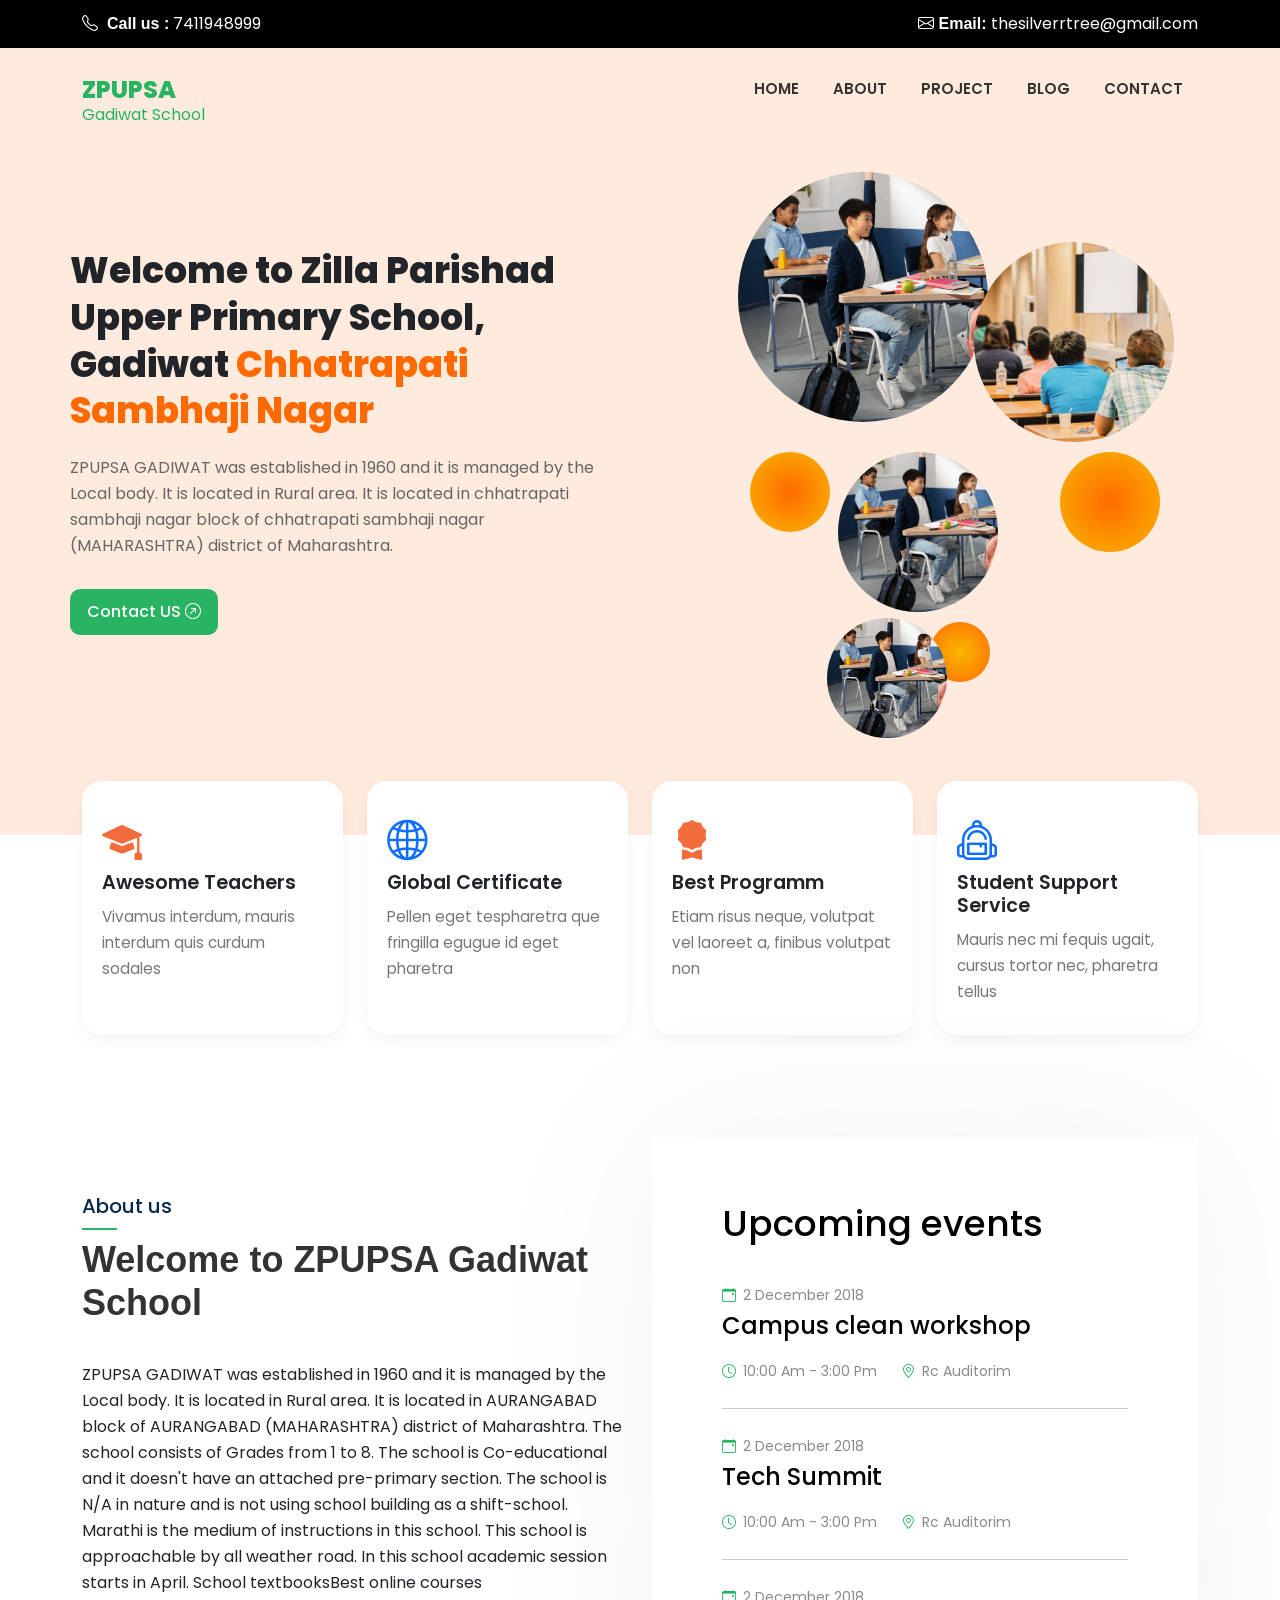
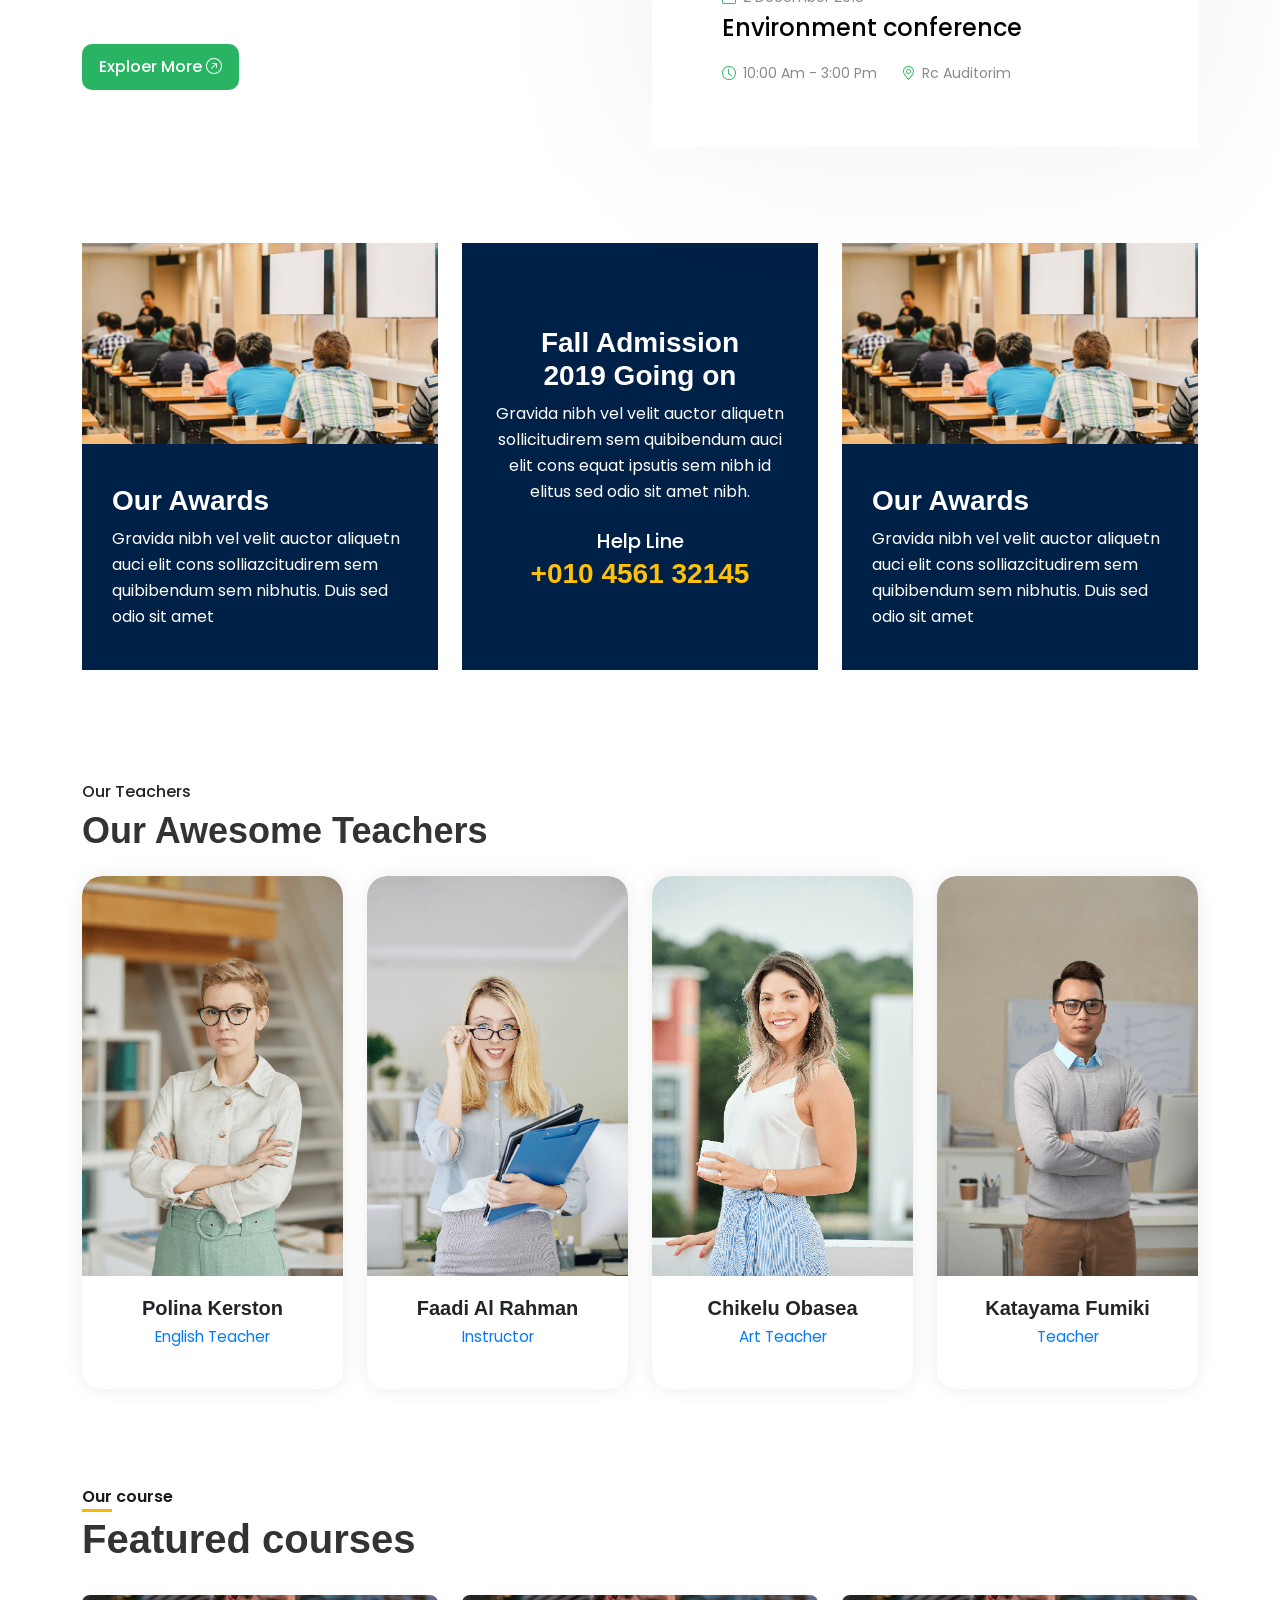
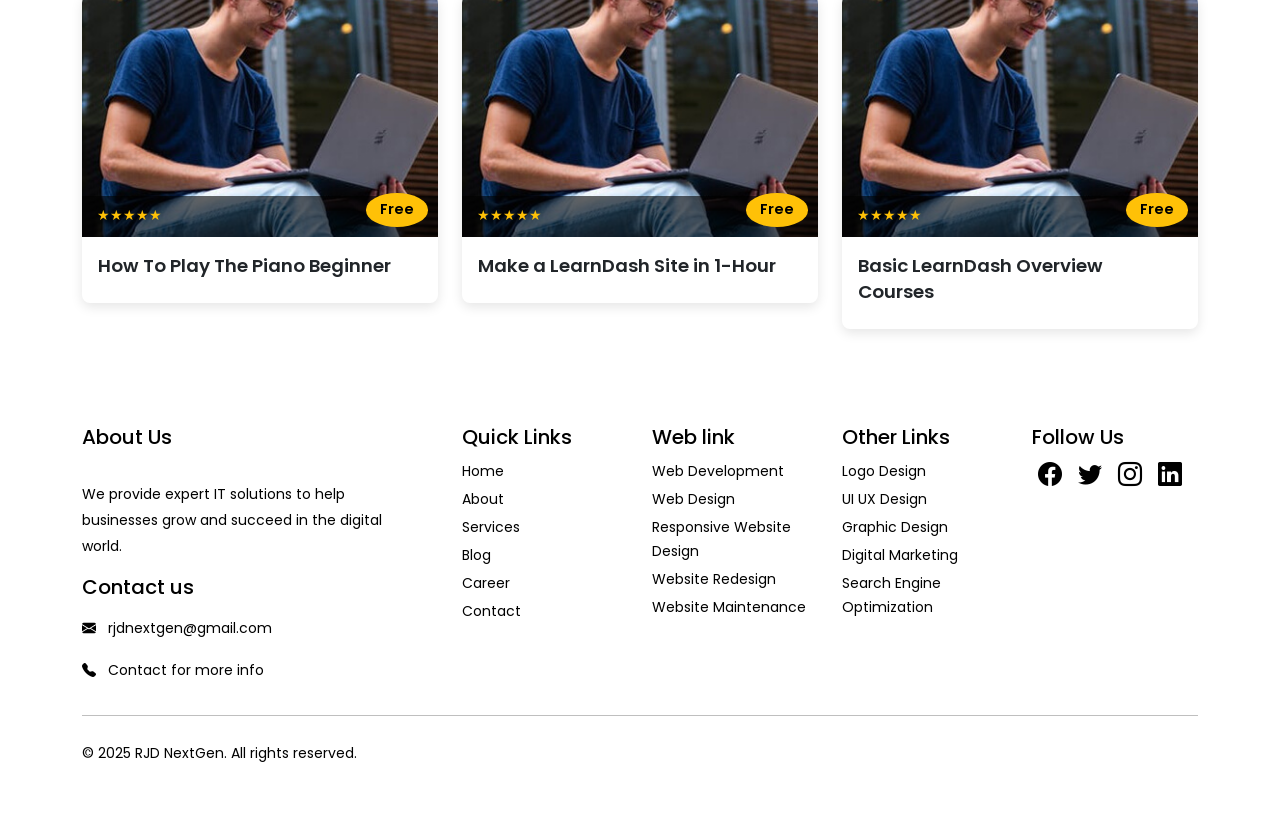
==== commit a58b6215: "add" ====
--- a/index.html
+++ b/index.html
@@ -54,7 +54,7 @@
                 <div class="row">
                     <div class="col-lg-7 col-md-7 col-sm-12 text-left">
                         <ul class="top-bar-info clearfix">
-                            <li><strong>Good luck with shopping</strong> / <i class=" bi bi-telephone"></i> <strong>Call
+                            <li><i class=" bi bi-telephone"></i> <strong>Call
                                     us :</strong> <a href="tel:7411948999">7411948999</a></li>
                         </ul>
                     </div>
@@ -77,7 +77,7 @@
                     <div class="site-navigation">
                         <a href="index.php" class="logo pt-2 m-0 float-start">
                             <!-- <img src="images/logo.svg" alt="" width="220"> -->
-                            <h3>ZPUPSA Gadiwat School</h3>
+                            <h3 class="fs-4">ZPUPSA <span class="fs-6 fw-normal d-block">Gadiwat School</span></h3>
                         </a>
 
                         <ul class="js-clone-nav d-none d-lg-inline-block text-start site-menu float-end">
@@ -119,43 +119,76 @@
 
 
 
-    <section class="banner_section">
-        <div id="carouselExampleDark" class="carousel" data-bs-ride="carousel">
-
-            <div class="carousel-inner">
-                <div class="carousel-item active" data-bs-interval="10000">
-                    <img src="images/banner1.png" class="d-block w-100" alt="Home Banner">
-                    <div class="carousel-caption d-none d-md-block">
-                        <p class="text-white">Nurturing Young Minds, Building Bright Futures</p>
-                        <h1 class="text-white">Welcome to Zilla Parishad Upper Primary School, Gadiwat, chhatrapati
-                            sambhaji nagar</h1>
-
-                        <a href="contact.php" class="btn  button_primary px-3">Contact US <i
+
+
+    <section class="banner_sections">
+<div class="hero container" id="hero-section">
+  <div class="content">
+    <h1>Welcome to Zilla Parishad Upper Primary School,   <br> Gadiwat <span>Chhatrapati Sambhaji Nagar</span></h1>
+    <p>ZPUPSA GADIWAT was established in 1960 and it is managed by the Local body. It is located in Rural area. It is located in chhatrapati sambhaji nagar block of chhatrapati sambhaji nagar (MAHARASHTRA) district of Maharashtra. </p>
+    <div >
+        <a href="contact.php" class="btn  button_primary px-3">Contact US <i
                                 class="bi bi-arrow-up-right-circle"></i></a>
-                    </div>
-                </div>
-                <div class="carousel-item" data-bs-interval="2000">
-                    <img src="images/banner1.png" class="d-block w-100" alt="Home Banner-1">
-                    <div class="carousel-caption d-none d-md-block">
-                        <p class="text-white">Join the Forestale Glamping</p>
-                        <h1 class="text-white">Discover Paradise at Panshet: Your Ultimate Camping Retreat</h1>
-                        <a href="contact.php" class="btn  button_primary px-3">Contact US <i
-                                class="bi bi-arrow-up-right-circle"></i></a>
-                    </div>
-                </div>
-            </div>
-            <button class="carousel-control-prev" type="button" data-bs-target="#carouselExampleDark"
-                data-bs-slide="prev">
-                <span class="carousel-control-prev-icon" aria-hidden="true"></span>
-                <span class="visually-hidden">Previous</span>
-            </button>
-            <button class="carousel-control-next" type="button" data-bs-target="#carouselExampleDark"
-                data-bs-slide="next">
-                <span class="carousel-control-next-icon" aria-hidden="true"></span>
-                <span class="visually-hidden">Next</span>
-            </button>
-        </div>
+    </div>
+  </div>
+  <div class="visuals">
+    <!-- Circular images -->
+    <div class="circle circle1"><img src="images/about.png" alt=""></div>
+    <div class="circle circle2"><img src="images/about.png" alt=""></div>
+    <div class="circle circle3"><img src="images/about.png" alt=""></div>
+    <div class="circle circle4"><img src="images/award.jpg" alt=""></div>
+
+    <!-- Gradient circles -->
+    <div class="circle circle5"></div>
+    <div class="circle circle6"></div>
+    <div class="circle circle7"></div>
+  </div>
+</div>
     </section>
+
+
+    
+<section class="welcome-section">
+  <div class="container">
+    <div class="row g-4 justify-content-center">
+      <!-- Feature 1 -->
+      <div class="col-sm-6 col-lg-3">
+        <div class="feature-card h-100 text-start">
+          <i class="bi bi-mortarboard-fill feature-icon orange"></i>
+          <h5 class="feature-title">Awesome Teachers</h5>
+          <p class="feature-desc">Vivamus interdum, mauris interdum quis curdum sodales</p>
+        </div>
+      </div>
+
+      <!-- Feature 2 -->
+      <div class="col-sm-6 col-lg-3">
+        <div class="feature-card h-100 text-start">
+          <i class="bi bi-globe2 feature-icon blue"></i>
+          <h5 class="feature-title">Global Certificate</h5>
+          <p class="feature-desc">Pellen eget tespharetra que fringilla egugue id eget pharetra</p>
+        </div>
+      </div>
+
+      <!-- Feature 3 -->
+      <div class="col-sm-6 col-lg-3">
+        <div class="feature-card h-100 text-start">
+          <i class="bi bi-award-fill feature-icon orange"></i>
+          <h5 class="feature-title">Best Programm</h5>
+          <p class="feature-desc">Etiam risus neque, volutpat vel laoreet a, finibus volutpat non</p>
+        </div>
+      </div>
+
+      <!-- Feature 4 -->
+      <div class="col-sm-6 col-lg-3">
+        <div class="feature-card h-100 text-start">
+          <i class="bi bi-backpack2 feature-icon blue"></i>
+          <h5 class="feature-title">Student Support Service</h5>
+          <p class="feature-desc">Mauris nec mi fequis ugait, cursus tortor nec, pharetra tellus</p>
+        </div>
+      </div>
+    </div>
+  </div>
+</section>
     <!-- 
 <div class="our-course-categories-two">
         <div class="container">
--- a/css/style.css
+++ b/css/style.css
@@ -47,23 +47,26 @@
     color: var(--text-color);
     font-weight: 500;
 }
-.site-navigation a{
+
+.site-navigation a {
     text-decoration: none;
     color: #28B463;
 }
 
-.site-navigation a h3{
-
-    font-size:22px;
+.site-navigation a h3 {
+
+    font-size: 22px;
     font-weight: 800;
-    
-}
-ul{
+
+}
+
+ul {
     margin: 0px;
     padding: 0px;
     list-style-type: none;
 }
-a{
+
+a {
     text-decoration: none;
 }
 
@@ -83,29 +86,204 @@
     font-weight: 500;
 }
 
-
-.banner_section {
-    background-color: #ffffff;
-    padding-top: 80px;
-}
-
-.carousel-caption {
+.banner_sections {
+    background-color: #ffebdd;
+}
+
+.banner_sections .hero {
+    position: relaabtive;
+    display: flex;
+    align-items: center;
+    justify-content: space-between;
+    padding: 200px 0;
+    overflow: hidden;
+}
+
+.banner_sections .hero .content {
+    max-width: 550px;
+    z-index: 2;
+}
+
+.banner_sections .hero h1 {
+    font-size: 36px;
+    font-weight: 800;
+    line-height: 1.3;
+}
+
+.banner_sections .hero h1 span {
+    color: #ff6a00;
+}
+
+.banner_sections .hero p {
+    margin: 20px 0 30px;
+    color: #666;
+}
+
+.banner_sections .hero .search-box {
+    position: relative;
+    width: 100%;
+    max-width: 450px;
+}
+
+.banner_sections .hero .search-box input {
+    width: 100%;
+    padding: 15px 60px 15px 20px;
+    border-radius: 50px;
+    border: 1px solid #eee;
+    box-shadow: 0 5px 20px rgba(0, 0, 0, 0.05);
+}
+
+.banner_sections .hero .search-box i {
+    position: absolute;
     top: 50%;
+    right: 20px;
     transform: translateY(-50%);
-  }
-
-.banner_section h1 {
-    font-size: 40px;
-    font-weight: 800;
-}
-
-.banner_section span {
-    color: #28B463;
-}
-
-.banner_section p {
-    font-size: 14px;
-}
+    font-size: 1.2rem;
+    color: #0066a2;
+}
+
+.banner_sections .hero .visuals {
+    position: relative;
+    flex: 1;
+    display: flex;
+    justify-content: center;
+    align-items: center;
+}
+
+.banner_sections .circle {
+    position: absolute;
+    border-radius: 50%;
+    transition: transform 0.1s linear;
+}
+
+.banner_sections .circle img {
+    width: 100%;
+    height: 100%;
+    object-fit: cover;
+    border-radius: 50%;
+}
+
+.banner_sections .circle1 {
+    width: 250px;
+    height: 250px;
+    bottom: 20px;
+    left: 20%;
+    z-index: 1;
+}
+
+.banner_sections .circle2 {
+    width: 120px;
+    height: 120px;
+    top: 176px;
+    left: 207px;
+    z-index: 2;
+}
+
+.banner_sections .circle3 {
+    width: 160px;
+    height: 160px;
+    top: 10px;
+    right: 36%;
+    z-index: 1;
+}
+
+.banner_sections .circle4 {
+    width: 200px;
+    height: 200px;
+    bottom: 0px;
+    left: 60%;
+    z-index: 1;
+}
+
+.banner_sections .circle5 {
+    width: 60px;
+    height: 60px;
+    top: 180px;
+    right: 220px;
+    background: radial-gradient(circle at center, #f9b700, #ff6a00);
+}
+
+.banner_sections .circle6 {
+    width: 100px;
+    height: 100px;
+    top: 10px;
+    right: 50px;
+    background: radial-gradient(circle at center, #ff6a00, #f9b700);
+}
+
+
+.banner_sections .circle7 {
+    width: 80px;
+    height: 80px;
+    top: 10px;
+    left: 22%;
+    background: radial-gradient(circle at center, #ff6a00, #f9b700);
+}
+
+
+
+.welcome-section {
+    text-align: center;
+    position: relative;
+    width: 100%;
+    top: -54px;
+}
+
+.welcome-section .welcome-title {
+    font-weight: 700;
+    font-size: 2.8rem;
+}
+
+.welcome-section .welcome-title span {
+    color: #f26b3a;
+}
+
+.welcome-section .welcome-description {
+    font-size: 1rem;
+    color: #666;
+    margin-bottom: 50px;
+}
+
+.welcome-section .feature-card {
+    background: #fff;
+    border: none;
+    border-radius: 20px;
+    padding: 30px 20px;
+    transition: 0.3s ease;
+    box-shadow: 0 5px 15px rgba(0, 0, 0, 0.05);
+}
+
+.welcome-section .feature-card:hover {
+    transform: translateY(-5px);
+    box-shadow: 0 8px 25px rgba(0, 0, 0, 0.1);
+}
+
+.welcome-section .feature-icon {
+    font-size: 2.5rem;
+    margin-bottom: 20px;
+}
+
+.welcome-section .feature-title {
+    font-weight: 600;
+    font-size: 1.2rem;
+    margin-bottom: 10px;
+}
+
+.welcome-section .feature-desc {
+    color: #777;
+    font-size: 0.95rem;
+}
+
+.welcome-section .orange {
+    color: #f26b3a;
+}
+
+.welcome-section .blue {
+    color: #0d6efd;
+}
+
+
+
 
 .owl-item {
     height: 500px;
@@ -117,42 +295,43 @@
 /*---------------------------------------
   Categories_wrap Css              
 -----------------------------------------*/
-   .our_award .info-box {
-      background-color: #002147;
-      color: white;
-      padding: 40px 30px;
-    }
-
-   .our_award .info-box h3 {
-      font-weight: 700;
-    }
-
-   .our_award .helpline {
-      color: #FFC107;
-      font-size: 1.75rem;
-      font-weight: bold;
-    }
-
-   .our_award  .image-box img {
-      width: 100%;
-      height: auto;
-    }
-
-   .our_award  .full-height {
-      height: 100%;
-    }
-
-   .our_award  .d-flex-center {
-      display: flex;
-      flex-direction: column;
-      justify-content: center;
-    }
+.our_award .info-box {
+    background-color: #002147;
+    color: white;
+    padding: 40px 30px;
+}
+
+.our_award .info-box h3 {
+    font-weight: 700;
+}
+
+.our_award .helpline {
+    color: #FFC107;
+    font-size: 1.75rem;
+    font-weight: bold;
+}
+
+.our_award .image-box img {
+    width: 100%;
+    height: auto;
+}
+
+.our_award .full-height {
+    height: 100%;
+}
+
+.our_award .d-flex-center {
+    display: flex;
+    flex-direction: column;
+    justify-content: center;
+}
 
 
 #about-part {
     position: relative;
     padding-bottom: 220px;
 }
+
 .about-bg {
     width: 52%;
     position: absolute;
@@ -160,6 +339,7 @@
     right: 0;
     z-index: -2;
 }
+
 .about-bg::before {
     position: absolute;
     content: '';
@@ -169,42 +349,52 @@
     background: -webkit-gradient(linear, left top, left bottom, color-stop(60%, rgba(255, 255, 255, 0)), to(rgba(255, 255, 255, 1)));
     background: linear-gradient(180deg, rgba(255, 255, 255, 0) 60%, rgba(255, 255, 255, 1) 100%);
 }
+
 .about-bg img {
     width: 100%;
 }
+
 .about-cont p {
     padding-top: 30px;
 }
+
 .about-event {
     -webkit-box-shadow: 0px 0px 191px 0px rgba(0, 0, 0, 0.06);
     box-shadow: 0px 0px 191px 0px rgba(0, 0, 0, 0.06);
     padding: 65px 70px 37px;
     background-color: rgba(255, 255, 255, 0.95);
 }
+
 .about-event .event-title h3 {
     font-size: 36px;
     color: #000;
     padding-bottom: 5px;
 }
+
 .about-event ul li .single-event {
     padding: 25px 0;
     border-bottom: 1px solid #cecece;
 }
+
 .about-event ul li:last-child .single-event {
     border-bottom: 0;
 }
+
 .about-event ul li .single-event span {
     font-size: 14px;
     color: #8a8a8a;
     margin-right: 20px;
 }
+
 .about-event ul li .single-event span i {
     color: var(--primary-color);
     margin-right: 3px;
 }
+
 .about-event ul li .single-event a {
     display: block;
 }
+
 .about-event ul li .single-event a h4 {
     padding-top: 5px;
     padding-bottom: 10px;
@@ -213,177 +403,178 @@
     -webkit-transition: all 0.4s linear;
     transition: all 0.4s linear;
 }
+
 .about-event ul li .single-event a:hover h4 {
     color: var(--primary-color);
 }
+
 .about_section {
     justify-content: left;
     align-items: center;
-    display: flex
-;
-}
-
-
-
-  .our_courses  .section-title {
-      text-align: left;
-      margin-bottom: 2rem;
-    }
-
-    .our_courses   .section-title h6 {
-      color: #1a1a1a;
-      font-weight: 600;
-      font-size: 1rem;
-      margin-bottom: 0.5rem;
-      position: relative;
-      display: inline-block;
-    }
-
-    .our_courses   .section-title h6::after {
-      content: '';
-      position: absolute;
-      bottom: -5px;
-      left: 0;
-      width: 30px;
-      height: 3px;
-      background-color: #f9b700;
-    }
-
-     .our_courses  .section-title h2 {
-      font-size: 2.5rem;
-      font-weight: 700;
-      margin-bottom: 1rem;
-    }
-
-    .our_courses   .course-card {
-      background: white;
-      border-radius: 0.5rem;
-      overflow: hidden;
-      box-shadow: 0 4px 12px rgba(0,0,0,0.1);
-      transition: all 0.3s ease-in-out;
-    }
-
-     .our_courses  .course-card:hover {
-      transform: translateY(-5px);
-    }
-
-     .our_courses  .course-img {
-      position: relative;
-    }
-
-     .our_courses  .free-badge {
-      position: absolute;
-      bottom: 10px;
-      right: 10px;
-      background: #ffc107;
-      color: black;
-      font-weight: 600;
-      padding: 6px 14px;
-      border-radius: 50%;
-      font-size: 0.9rem;
-    }
-
-     .our_courses  .author-info {
-      position: absolute;
-      bottom: 0;
-      left: 0;
-      width: 100%;
-      background: rgba(0,0,0,0.6);
-      color: white;
-      padding: 10px 15px;
-      display: flex;
-      align-items: center;
-      justify-content: space-between;
-    }
-
-     .our_courses  .author-info img {
-      width: 35px;
-      height: 35px;
-      border-radius: 50%;
-      margin-right: 10px;
-    }
-
-      .our_courses .author-details {
-      display: flex;
-      align-items: center;
-    }
-
-    .our_courses   .stars {
-      color: #ffc107;
-      font-size: 0.85rem;
-    }
-
-    .our_courses   .course-title {
-      font-size: 1.15rem;
-      font-weight: 600;
-      padding: 1rem 1rem 1.5rem;
-      margin: 0;
-    }
-
-
-
-   .teacher_section .section-title h6::after {
-      content: '';
-      position: absolute;
-      bottom: -5px;
-      left: 0;
-      width: 30px;
-      height: 3px;
-      background-color: #f9b700;
-    }
-
-
-   .teacher_section .teacher-card {
-      position: relative;
-      background: #fff;
-      border-radius: 20px;
-      overflow: hidden;
-      text-align: center;
-      box-shadow: 0 0 20px rgba(0,0,0,0.08);
-      transition: 0.3s ease-in-out;
-    }
-
-  .teacher_section .teacher-card:hover {
-      transform: translateY(-5px);
-    }
-
-  .teacher_section .teacher-card img {
-      width: 100%;
-      height: 400px;
-      object-fit: cover;
-      border-radius: 20px 20px 0 0;
-    }
-
-  .teacher_section .teacher-info {
-      padding: 20px 15px 40px;
-    }
-
-  .teacher_section .teacher-info h5 {
-      font-weight: 700;
-      margin-bottom: 5px;
-    }
-
-  .teacher_section .teacher-info span {
-      color: #007bff;
-      font-size: 0.95rem;
-    }
-
-    .plus-btn {
-      position: absolute;
-      bottom: 15px;
-      right: 15px;
-      background-color: #f9b700;
-      border-radius: 50%;
-      width: 40px;
-      height: 40px;
-      color: #fff;
-      font-size: 1.5rem;
-      line-height: 38px;
-      text-align: center;
-      font-weight: bold;
-      border: none;
-      box-shadow: 0 4px 8px rgba(0,0,0,0.15);
-    }
+    display: flex;
+}
+
+
+
+.our_courses .section-title {
+    text-align: left;
+    margin-bottom: 2rem;
+}
+
+.our_courses .section-title h6 {
+    color: #1a1a1a;
+    font-weight: 600;
+    font-size: 1rem;
+    margin-bottom: 0.5rem;
+    position: relative;
+    display: inline-block;
+}
+
+.our_courses .section-title h6::after {
+    content: '';
+    position: absolute;
+    bottom: -5px;
+    left: 0;
+    width: 30px;
+    height: 3px;
+    background-color: #f9b700;
+}
+
+.our_courses .section-title h2 {
+    font-size: 2.5rem;
+    font-weight: 700;
+    margin-bottom: 1rem;
+}
+
+.our_courses .course-card {
+    background: white;
+    border-radius: 0.5rem;
+    overflow: hidden;
+    box-shadow: 0 4px 12px rgba(0, 0, 0, 0.1);
+    transition: all 0.3s ease-in-out;
+}
+
+.our_courses .course-card:hover {
+    transform: translateY(-5px);
+}
+
+.our_courses .course-img {
+    position: relative;
+}
+
+.our_courses .free-badge {
+    position: absolute;
+    bottom: 10px;
+    right: 10px;
+    background: #ffc107;
+    color: black;
+    font-weight: 600;
+    padding: 6px 14px;
+    border-radius: 50%;
+    font-size: 0.9rem;
+}
+
+.our_courses .author-info {
+    position: absolute;
+    bottom: 0;
+    left: 0;
+    width: 100%;
+    background: rgba(0, 0, 0, 0.6);
+    color: white;
+    padding: 10px 15px;
+    display: flex;
+    align-items: center;
+    justify-content: space-between;
+}
+
+.our_courses .author-info img {
+    width: 35px;
+    height: 35px;
+    border-radius: 50%;
+    margin-right: 10px;
+}
+
+.our_courses .author-details {
+    display: flex;
+    align-items: center;
+}
+
+.our_courses .stars {
+    color: #ffc107;
+    font-size: 0.85rem;
+}
+
+.our_courses .course-title {
+    font-size: 1.15rem;
+    font-weight: 600;
+    padding: 1rem 1rem 1.5rem;
+    margin: 0;
+}
+
+
+
+.teacher_section .section-title h6::after {
+    content: '';
+    position: absolute;
+    bottom: -5px;
+    left: 0;
+    width: 30px;
+    height: 3px;
+    background-color: #f9b700;
+}
+
+
+.teacher_section .teacher-card {
+    position: relative;
+    background: #fff;
+    border-radius: 20px;
+    overflow: hidden;
+    text-align: center;
+    box-shadow: 0 0 20px rgba(0, 0, 0, 0.08);
+    transition: 0.3s ease-in-out;
+}
+
+.teacher_section .teacher-card:hover {
+    transform: translateY(-5px);
+}
+
+.teacher_section .teacher-card img {
+    width: 100%;
+    height: 400px;
+    object-fit: cover;
+    border-radius: 20px 20px 0 0;
+}
+
+.teacher_section .teacher-info {
+    padding: 20px 15px 40px;
+}
+
+.teacher_section .teacher-info h5 {
+    font-weight: 700;
+    margin-bottom: 5px;
+}
+
+.teacher_section .teacher-info span {
+    color: #007bff;
+    font-size: 0.95rem;
+}
+
+.plus-btn {
+    position: absolute;
+    bottom: 15px;
+    right: 15px;
+    background-color: #f9b700;
+    border-radius: 50%;
+    width: 40px;
+    height: 40px;
+    color: #fff;
+    font-size: 1.5rem;
+    line-height: 38px;
+    text-align: center;
+    font-weight: bold;
+    border: none;
+    box-shadow: 0 4px 8px rgba(0, 0, 0, 0.15);
+}
 
 
 
@@ -396,7 +587,9 @@
     background-color: var(--primary-color);
     bottom: 0;
     left: 0;
-}.section-title h5 {
+}
+
+.section-title h5 {
     color: #07294d;
     position: relative;
     padding-bottom: 12px;
@@ -895,7 +1088,7 @@
     .section_counter .border_left {
         border-left: unset !important;
     }
-    
+
 }
 
 @media(max-width:991px) {
@@ -903,13 +1096,13 @@
         display: flex
     }
 
- 
+
     .rigth-button {
         position: fixed;
         right: 0;
         bottom: 0;
         top: unset;
-        background:var(--primary-color);
+        background: var(--primary-color);
         width: 100%;
         transform: unset;
         z-index: 99999
@@ -925,6 +1118,7 @@
         display: unset
     }
 }
+
 @media(max-width:768px) {
 
     section h2 {
@@ -967,12 +1161,13 @@
     .section_project img {
         object-fit: unset;
     }
+
     .rigth-button {
         position: fixed;
         right: 0;
         bottom: 0;
         top: unset;
-        background :var(--primary-color);
+        background: var(--primary-color);
         width: 100%;
         transform: unset;
         z-index: 99999
@@ -984,5 +1179,4 @@
         border-radius: 0
     }
 
-}
-
+}
--- a/css/header.css
+++ b/css/header.css
@@ -1,9 +1,3 @@
-header {
-    position: absolute;
-    z-index: 999;
-    width: 100%;
-
-}
 
 .animateHeader{
     animation: sdb05 1.8s;
@@ -25,11 +19,12 @@
     width: 100%;
     box-shadow: 0 8px 6px -6px rgb(0 0 0 / 20%);
     z-index: 999;
-    background: #fff;
+    background-color: #fff;
 }
 .header-fixed .site-nav{
     box-shadow: 0 8px 6px -6px rgba(254, 200, 120, 0.2);
     top: 0;
+       background-color: #fff;
 } 
 
 
@@ -49,7 +44,7 @@
 
 .main-header .top-bar {
   overflow: hidden;
-  background: #123568;
+  background:#000;
   line-height: 48px;
   color: #FFFFFF;
   font-size: 16px;
@@ -953,8 +948,7 @@
     position: absolute;
     top: unset;
     z-index: 9;
-    width: 100%;
-    background-color: #fff;
+    width: 100%; 
 }
 
 .site-nav h1,
